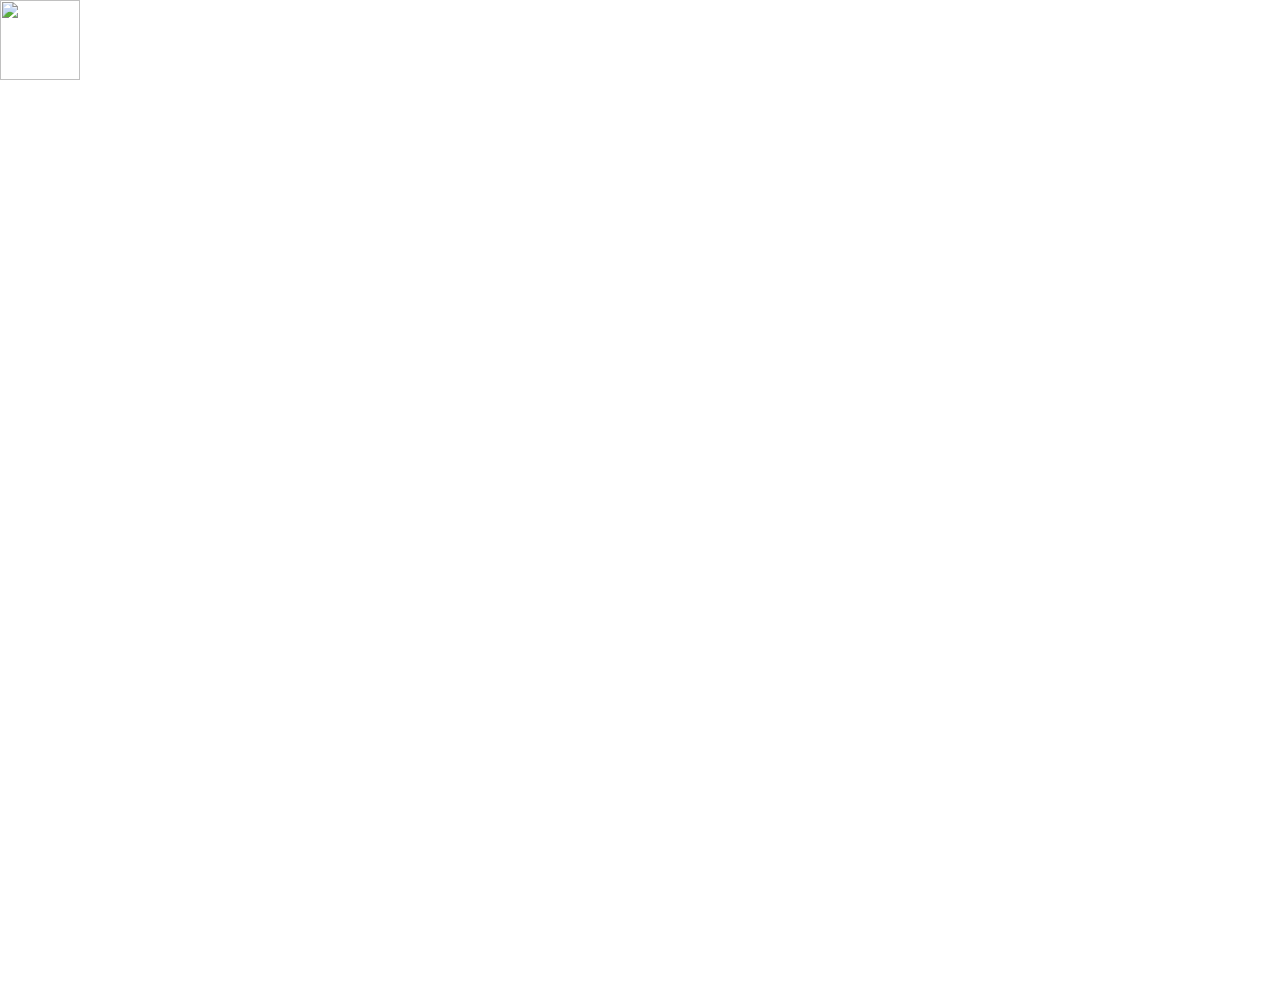
==== home/index.html @ f005f620 "change header" ====
<!DOCTYPE html>
<html lang="en">
  <head>
    <meta charset="UTF-8" />
    <meta name="viewport" content="width=device-width, initial-scale=1.0" />
    <link rel="stylesheet" href="./styles.css" />
    <link
      rel="stylesheet"
      href="https://cdnjs.cloudflare.com/ajax/libs/font-awesome/6.4.0/css/all.min.css"
      integrity="sha512-iecdLmaskl7CVkqkXNQ/ZH/XLlvWZOJyj7Yy7tcenmpD1ypASozpmT/E0iPtmFIB46ZmdtAc9eNBvH0H/ZpiBw=="
      crossorigin="anonymous"
      referrerpolicy="no-referrer"
    />
    <title>Japan Travel</title>
  </head>
  <body>
    <img
      id="first-look-image"
      src="https://toigingiuvedep.vn/wp-content/uploads/2021/07/hinh-nen-nhat-ban-full-hd-mua-hoa-anh-dao.jpg"
      alt=""
    />
    <div id="header">
      <div class="brand-travel">
        <img
          class="logo-travel"
          src="https://o.remove.bg/downloads/37cbc173-7b29-48ec-b851-9be50ce7f048/image-removebg-preview.png"
          alt=""
        />
        <h2 class="logo-name">Japan Travel</h2>
      </div>
      <div class="nav-bars">
        <ul id="nav-header">
          <li><a href="">Home</a></li>
          <li><a href="">Tour</a></li>
          <li><a href="">Destination</a></li>
          <li><a href="">Blog</a></li>
          <li><a href="">Page</a></li>
          <li><a href="">Contact</a></li>
        </ul>
      </div>
    </div>
  </body>
</html>
---- home/styles.css ----
* {
  padding: 0;
  margin: 0;
  box-sizing: border-box;
}

body {
  font-family: Arial, Helvetica, sans-serif;
  min-height: 1000px;
}

#first-look-image {
  position: relative;
  width: 100%;
}

#header {
  height: 80px;
  position: absolute;
  top: 0;
  left: 0;
}

#header .brand-travel {
  line-height: 60px;
  display: flex;
}

#header .brand-travel .logo-travel {
  width: 80px;
  height: 80px;
}

.brand-travel h2 {
  color: #fff;
  line-height: 80px;
  font-size: 30px;
  align-items: center;
  font-weight: bold;
  display: inline;
}

#nav-header ul {
}

#nav-header li {
  display: inline;
}

#nav-header li a {
  color: #fff;
  text-decoration: none;
}
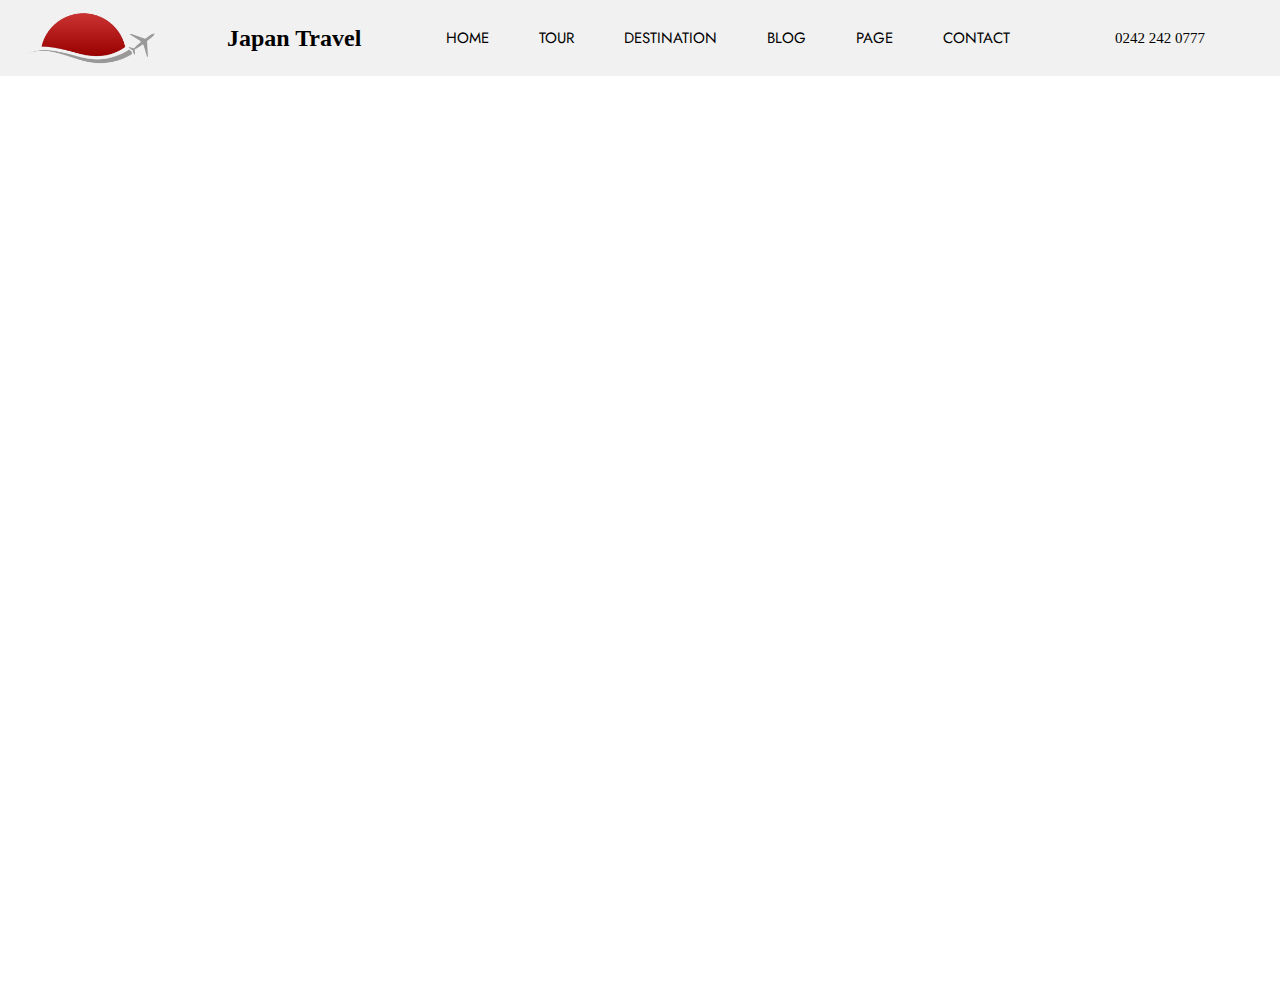
==== commit 750076ee: "resolve conflict" ====
--- a/home/index.html
+++ b/home/index.html
@@ -3,7 +3,14 @@
   <head>
     <meta charset="UTF-8" />
     <meta name="viewport" content="width=device-width, initial-scale=1.0" />
+    <title>Document</title>
     <link rel="stylesheet" href="./styles.css" />
+    <link rel="preconnect" href="https://fonts.googleapis.com" />
+    <link rel="preconnect" href="https://fonts.gstatic.com" crossorigin />
+    <link
+      href="https://fonts.googleapis.com/css2?family=Jost:wght@300;400&display=swap"
+      rel="stylesheet"
+    />
     <link
       rel="stylesheet"
       href="https://cdnjs.cloudflare.com/ajax/libs/font-awesome/6.4.0/css/all.min.css"
@@ -11,33 +18,61 @@
       crossorigin="anonymous"
       referrerpolicy="no-referrer"
     />
-    <title>Japan Travel</title>
   </head>
   <body>
+    <!-- banner -->
     <img
-      id="first-look-image"
+      class="banner-bg"
       src="https://toigingiuvedep.vn/wp-content/uploads/2021/07/hinh-nen-nhat-ban-full-hd-mua-hoa-anh-dao.jpg"
       alt=""
     />
+    <!-- header -->
     <div id="header">
-      <div class="brand-travel">
-        <img
-          class="logo-travel"
-          src="https://o.remove.bg/downloads/37cbc173-7b29-48ec-b851-9be50ce7f048/image-removebg-preview.png"
-          alt=""
-        />
-        <h2 class="logo-name">Japan Travel</h2>
-      </div>
-      <div class="nav-bars">
-        <ul id="nav-header">
-          <li><a href="">Home</a></li>
-          <li><a href="">Tour</a></li>
-          <li><a href="">Destination</a></li>
-          <li><a href="">Blog</a></li>
-          <li><a href="">Page</a></li>
-          <li><a href="">Contact</a></li>
-        </ul>
+      <img class="logo-brand" src="./img/image-removebg-preview.png" alt="" />
+      <h2 class="name-brand">Japan Travel</h2>
+      <!-- button on header -->
+      <ul id="nav-bar-header">
+        <li><a class="btn-nav">Home</a></li>
+        <li><a class="btn-nav" href="">Tour</a></li>
+
+        <!-- hover on Destination -->
+        <li>
+          <a class="destination-btn" class="btn-nav" href="">Destination</a>
+          <div class="sub-menu-destination">
+            <div class="sub-menu">
+              <span>All Destination</span>
+              <i class="fa-solid fa-arrow-right" style="color: #ff780a"></i>
+            </div>
+            <div class="sub-menu">The Golden Route Japan Tour</div>
+            <div class="sub-menu">The Golden Triangle of Japan</div>
+            <div class="sub-menu">Best of Japan Tour</div>
+            <div class="sub-menu">Signature: Essence of Japan</div>
+            <div class="sub-menu">Luxury Japan Tour</div>
+          </div>
+        </li>
+        <!-- end of Destination -->
+
+        <li><a class="btn-nav" href="">Blog</a></li>
+        <li>
+          <a class="page-btn btn-nav" href="">Page</a>
+          <div class="sub-menu sub-menu-page">
+            <div>About us</div>
+          </div>
+        </li>
+        <li><a class="btn-nav" href="">Contact</a></li>
+
+        <!-- phone,search,user -->
+      </ul>
+      <div id="header-populated">
+        <span><i class="fa-solid fa-phone"></i></span>
+        <span><p class="phone-number">0242 242 0777</p></span>
+        <div id="search-user">
+          <span><i class="fa-solid fa-magnifying-glass"></i></span>
+          <span><i class="fa-regular fa-user"></i></span>
+        </div>
       </div>
     </div>
+
+    <script src="./main.js"></script>
   </body>
 </html>
--- a/home/styles.css
+++ b/home/styles.css
@@ -5,49 +5,134 @@
 }
 
 body {
-  font-family: Arial, Helvetica, sans-serif;
   min-height: 1000px;
 }
 
-#first-look-image {
+body .banner-bg {
+  width: 100%;
   position: relative;
-  width: 100%;
 }
 
 #header {
-  height: 80px;
+  width: 100%;
+  height: 76px;
+  padding: 0 15px;
   position: absolute;
   top: 0;
   left: 0;
+  display: flex;
+  cursor: pointer;
+  box-shadow: 0 0.3px #fff;
+  justify-content: space-between;
 }
 
-#header .brand-travel {
-  line-height: 60px;
+#header .logo-brand {
+  padding: 10px;
+  height: 76px;
+}
+
+#header .name-brand {
+  color: #fff;
+  line-height: 76px;
+}
+
+#nav-bar-header {
+  display: flex;
+  font-family: Arial, Helvetica, sans-serif;
+}
+
+#nav-bar-header li {
+  list-style-type: none;
+  font-family: "Jost", sans-serif;
+}
+
+#nav-bar-header li a {
+  color: #fff;
+  text-decoration: none;
+  line-height: 76px;
+  padding: 0 25px;
+  font-size: 15px;
+}
+
+#nav-bar-header li a {
+  text-transform: uppercase;
+}
+
+#nav-bar-header .destination-btn {
+  position: relative;
   display: flex;
 }
 
-#header .brand-travel .logo-travel {
-  width: 80px;
-  height: 80px;
+#nav-bar-header li .sub-menu-destination {
+  position: absolute;
+  background-color: #fff;
+  padding: 16px 30px;
+  box-shadow: 0 0 5px rgba(0, 0, 0, 0.3);
+  display: none;
 }
 
-.brand-travel h2 {
-  color: #fff;
-  line-height: 80px;
-  font-size: 30px;
-  align-items: center;
-  font-weight: bold;
-  display: inline;
+/* hover color:orange */
+#nav-bar-header li:hover a,
+#search-user span:hover i,
+.sub-menu-destination div:hover,
+.sub-menu-page div:hover {
+  color: #e46d30;
 }
 
-#nav-header ul {
+/* hover hien sub-menu-destination */
+#nav-bar-header li:hover .sub-menu-destination {
+  display: block;
 }
 
-#nav-header li {
-  display: inline;
+li .sub-menu-destination .sub-menu,
+#nav-bar-header li .sub-menu {
+  padding: 18px;
 }
 
-#nav-header li a {
+/* page-btn */
+#nav-bar-header .page-btn {
+  position: relative;
+}
+
+#nav-bar-header li .sub-menu-page {
+  position: absolute;
+  background-color: #fff;
+  padding: 16px 30px;
+  box-shadow: 0 0 5px rgba(0, 0, 0, 0.3);
+  display: none;
+}
+
+/* hover hien sub-menu-page */
+#nav-bar-header li:hover .sub-menu-page {
+  display: block;
+}
+
+/* phone,search,user */
+#header-populated {
+  font-size: 25px;
+  line-height: 76px;
+  display: flex;
   color: #fff;
-  text-decoration: none;
 }
+#header-populated i {
+  line-height: 76px;
+  padding: 0 10px;
+}
+
+#header-populated .phone-number {
+  font-size: 15px;
+}
+
+#header-populated #search-user {
+  padding: 0 10px;
+}
+
+#header:hover {
+  background-color: #f1f1f1;
+}
+
+#header:hover a,
+#header:hover h2,
+#header:hover span {
+  color: black;
+}
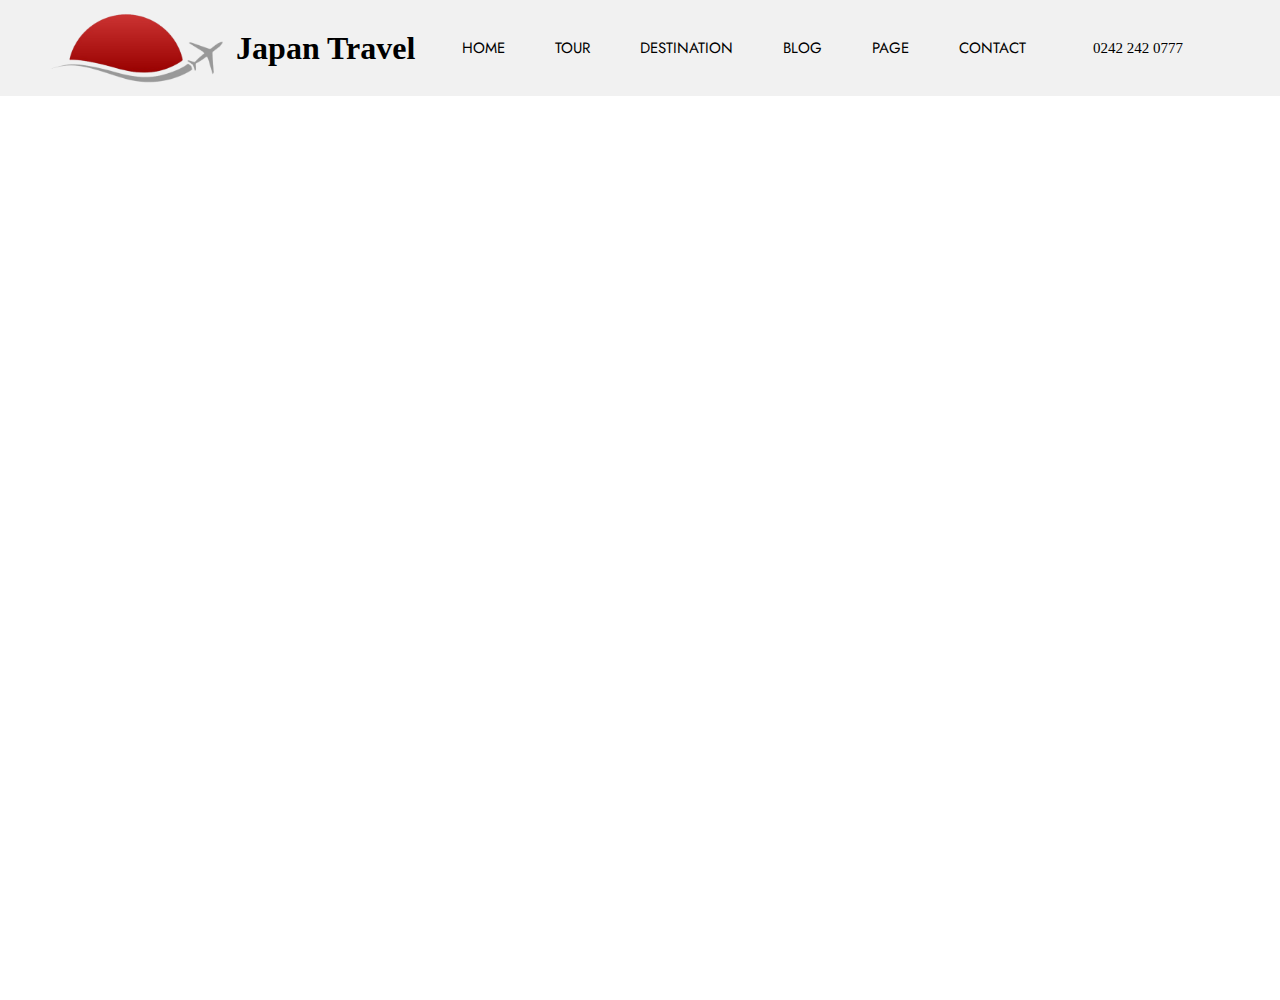
==== commit 1457f84c: "header update" ====
--- a/home/index.html
+++ b/home/index.html
@@ -28,8 +28,10 @@
     />
     <!-- header -->
     <div id="header">
-      <img class="logo-brand" src="./img/image-removebg-preview.png" alt="" />
-      <h2 class="name-brand">Japan Travel</h2>
+      <div class="brand">
+        <img class="logo-brand" src="./img/image-removebg-preview.png" alt="" />
+        <h1 class="name-brand">Japan Travel</h1>
+      </div>
       <!-- button on header -->
       <ul id="nav-bar-header">
         <li><a class="btn-nav">Home</a></li>
--- a/home/styles.css
+++ b/home/styles.css
@@ -6,6 +6,8 @@
 
 body {
   min-height: 1000px;
+  font-size: 16px;
+  font-weight: 400;
 }
 
 body .banner-bg {
@@ -15,7 +17,7 @@
 
 #header {
   width: 100%;
-  height: 76px;
+  height: 96px;
   padding: 0 15px;
   position: absolute;
   top: 0;
@@ -23,17 +25,21 @@
   display: flex;
   cursor: pointer;
   box-shadow: 0 0.3px #fff;
-  justify-content: space-between;
+  justify-content: space-evenly;
+}
+
+#header .brand {
+  display: flex;
 }
 
 #header .logo-brand {
   padding: 10px;
-  height: 76px;
+  height: 96px;
 }
 
 #header .name-brand {
   color: #fff;
-  line-height: 76px;
+  line-height: 96px;
 }
 
 #nav-bar-header {
@@ -49,7 +55,7 @@
 #nav-bar-header li a {
   color: #fff;
   text-decoration: none;
-  line-height: 76px;
+  line-height: 96px;
   padding: 0 25px;
   font-size: 15px;
 }
@@ -110,12 +116,12 @@
 /* phone,search,user */
 #header-populated {
   font-size: 25px;
-  line-height: 76px;
+  line-height: 96px;
   display: flex;
   color: #fff;
 }
 #header-populated i {
-  line-height: 76px;
+  line-height: 96px;
   padding: 0 10px;
 }
 
@@ -132,7 +138,7 @@
 }
 
 #header:hover a,
-#header:hover h2,
+#header:hover h1,
 #header:hover span {
   color: black;
 }
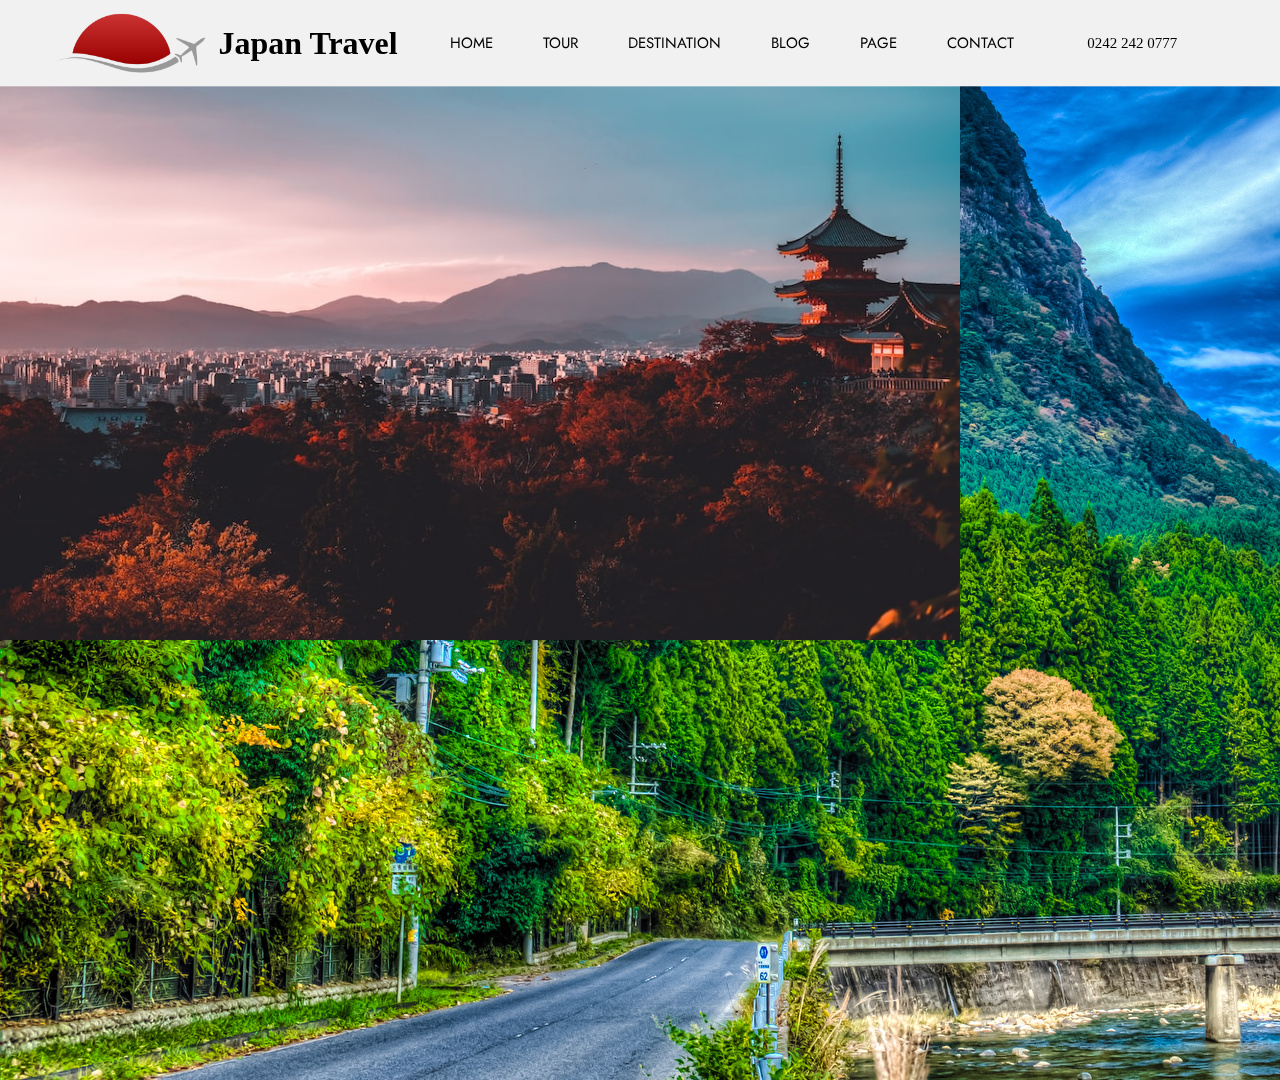
==== commit 72850207: "update slider" ====
--- a/home/index.html
+++ b/home/index.html
@@ -20,16 +20,54 @@
     />
   </head>
   <body>
-    <!-- banner -->
-    <img
-      class="banner-bg"
-      src="https://toigingiuvedep.vn/wp-content/uploads/2021/07/hinh-nen-nhat-ban-full-hd-mua-hoa-anh-dao.jpg"
-      alt=""
-    />
+    <!-- slider -->
+    <div id="slideshow-container">
+      <!-- img and text -->
+      <div class="slide">
+        <img class="slide-img" src="./img/slider/tokyo.jpg" alt="" />
+        <div class="text">
+          <h2>Amazing Tour</h2>
+          <h1>Tokyo</h1>
+        </div>
+      </div>
+
+      <div class="slide">
+        <img class="slide-img" src="./img/slider/osaka.jpg" alt="" />
+        <div class="text">
+          <h2>Amazing Tour</h2>
+          <h1>Osaka</h1>
+        </div>
+      </div>
+
+      <div class="slide">
+        <img class="slide-img" src="./img/slider/nara.jpg" alt="" />
+        <div class="text">
+          <h2>Amazing Tour</h2>
+          <h1>Nara</h1>
+        </div>
+      </div>
+
+      <div class="slide-fade">
+        <img class="slide-img" src="./img/slider/kyoto.jpg" alt="" />
+        <div class="text">
+          <h2>Amazing Tour</h2>
+          <h1>Kyoto</h1>
+        </div>
+      </div>
+
+      <!-- button switch slide -->
+      <button class="w3-button w3-display-left" onclick="plusDivs(-1)">
+        &#10094;
+      </button>
+      <button class="w3-button w3-display-right" onclick="plusDivs(+1)">
+        &#10095;
+      </button>
+    </div>
+
     <!-- header -->
     <div id="header">
       <div class="brand">
-        <img class="logo-brand" src="./img/image-removebg-preview.png" alt="" />
+        <img class="logo-brand" src="./img/logo.png" alt="" />
         <h1 class="name-brand">Japan Travel</h1>
       </div>
       <!-- button on header -->
@@ -62,9 +100,9 @@
           </div>
         </li>
         <li><a class="btn-nav" href="">Contact</a></li>
+      </ul>
+      <!-- phone,search,user -->
 
-        <!-- phone,search,user -->
-      </ul>
       <div id="header-populated">
         <span><i class="fa-solid fa-phone"></i></span>
         <span><p class="phone-number">0242 242 0777</p></span>
--- a/home/styles.css
+++ b/home/styles.css
@@ -5,27 +5,30 @@
 }
 
 body {
-  min-height: 1000px;
+  height: 100vh;
   font-size: 16px;
   font-weight: 400;
 }
 
-body .banner-bg {
+#slideshow-container .slide-fade img {
+  position: relative;
   width: 100%;
-  position: relative;
+  height: 640px;
 }
 
+/* fixed header from img */
 #header {
-  width: 100%;
-  height: 96px;
-  padding: 0 15px;
-  position: absolute;
+  position: fixed;
   top: 0;
   left: 0;
+  width: 100%;
+  height: 86px;
+  padding: 0 15px;
   display: flex;
   cursor: pointer;
   box-shadow: 0 0.3px #fff;
   justify-content: space-evenly;
+  background-color: #f1f1f1;
 }
 
 #header .brand {
@@ -34,12 +37,12 @@
 
 #header .logo-brand {
   padding: 10px;
-  height: 96px;
+  height: 86px;
 }
 
 #header .name-brand {
-  color: #fff;
-  line-height: 96px;
+  color: #000;
+  line-height: 86px;
 }
 
 #nav-bar-header {
@@ -53,9 +56,9 @@
 }
 
 #nav-bar-header li a {
-  color: #fff;
+  color: #000;
   text-decoration: none;
-  line-height: 96px;
+  line-height: 86px;
   padding: 0 25px;
   font-size: 15px;
 }
@@ -116,12 +119,12 @@
 /* phone,search,user */
 #header-populated {
   font-size: 25px;
-  line-height: 96px;
+  line-height: 86px;
   display: flex;
-  color: #fff;
+  color: #000;
 }
 #header-populated i {
-  line-height: 96px;
+  line-height: 86px;
   padding: 0 10px;
 }
 
@@ -133,12 +136,21 @@
   padding: 0 10px;
 }
 
-#header:hover {
+/* #header:hover {
   background-color: #f1f1f1;
+} */
+
+/* slider */
+
+#slideshow-container {
+  position: relative;
+  margin: auto;
+  display: flex;
 }
 
-#header:hover a,
-#header:hover h1,
-#header:hover span {
-  color: black;
+#slideshow-container .slide img,
+#slideshow-container .slide .text {
+  position: absolute;
+  text-align: center;
+  align-items: center;
 }
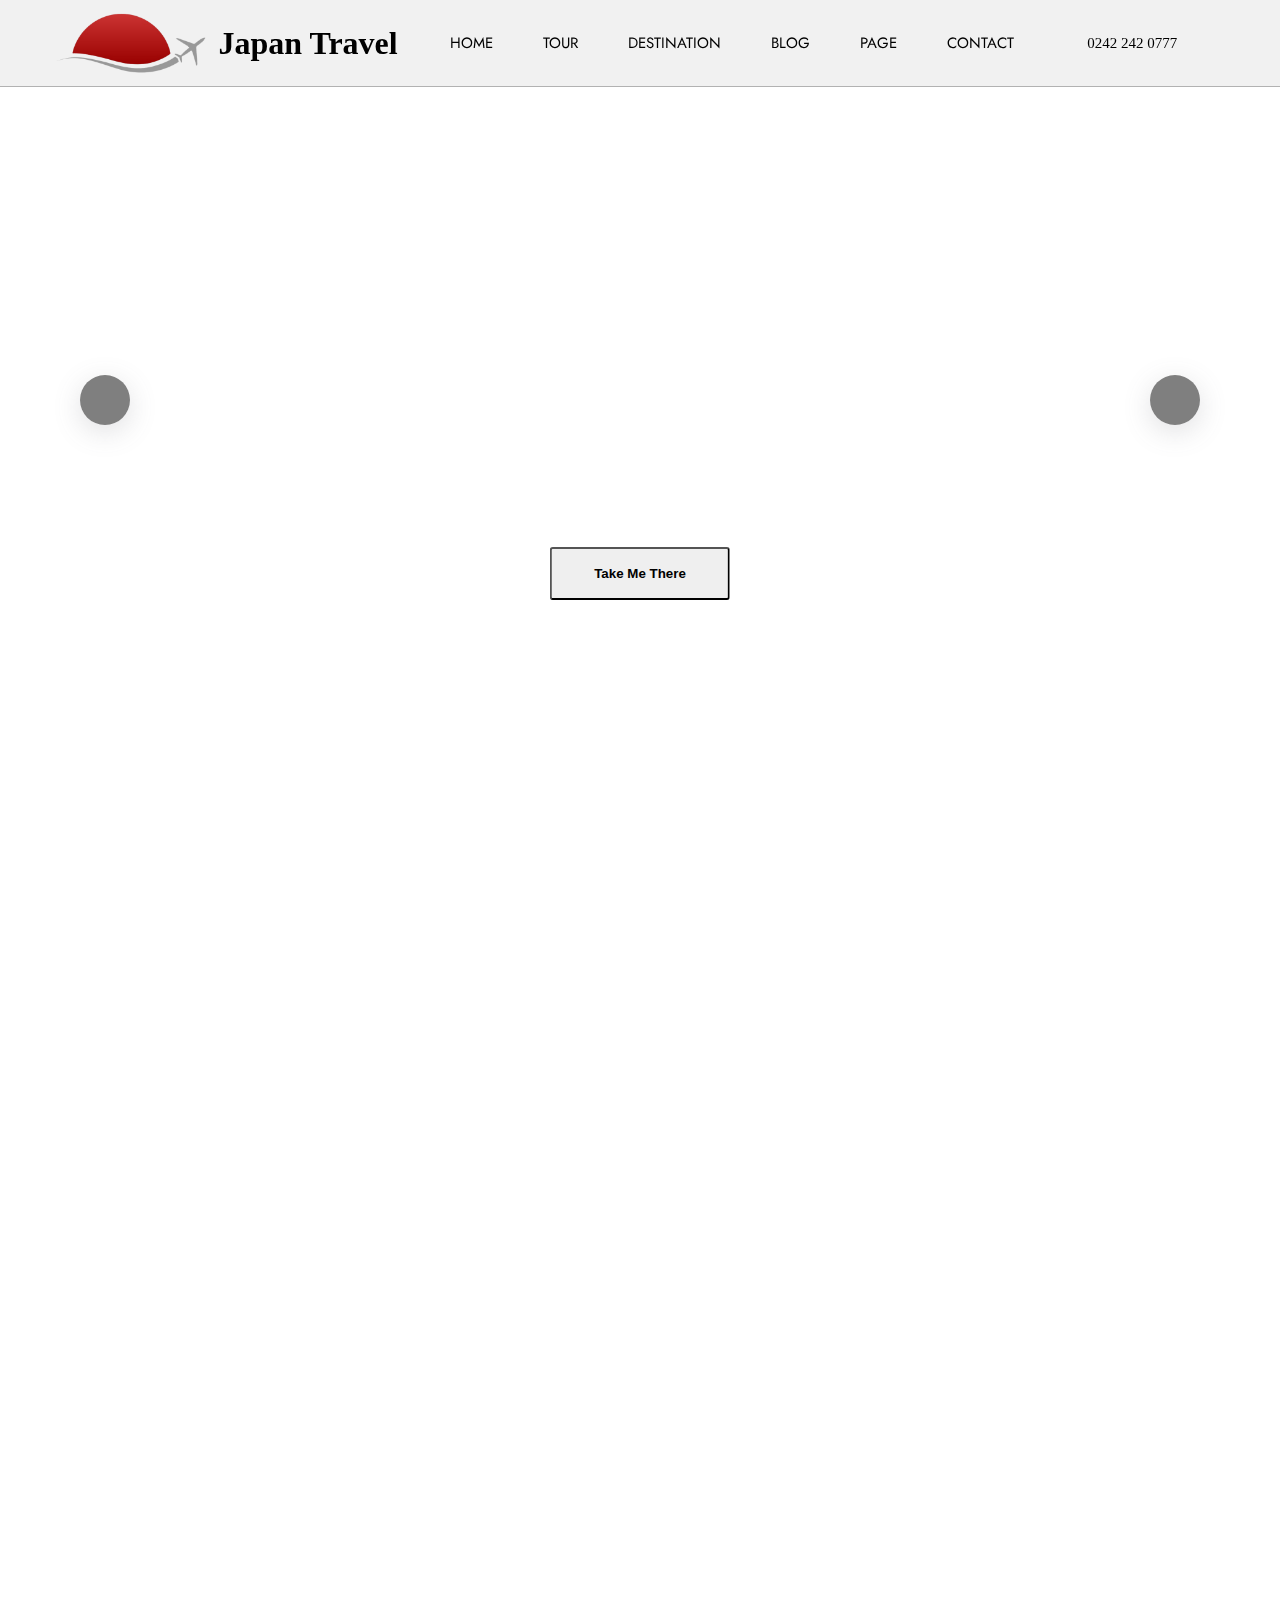
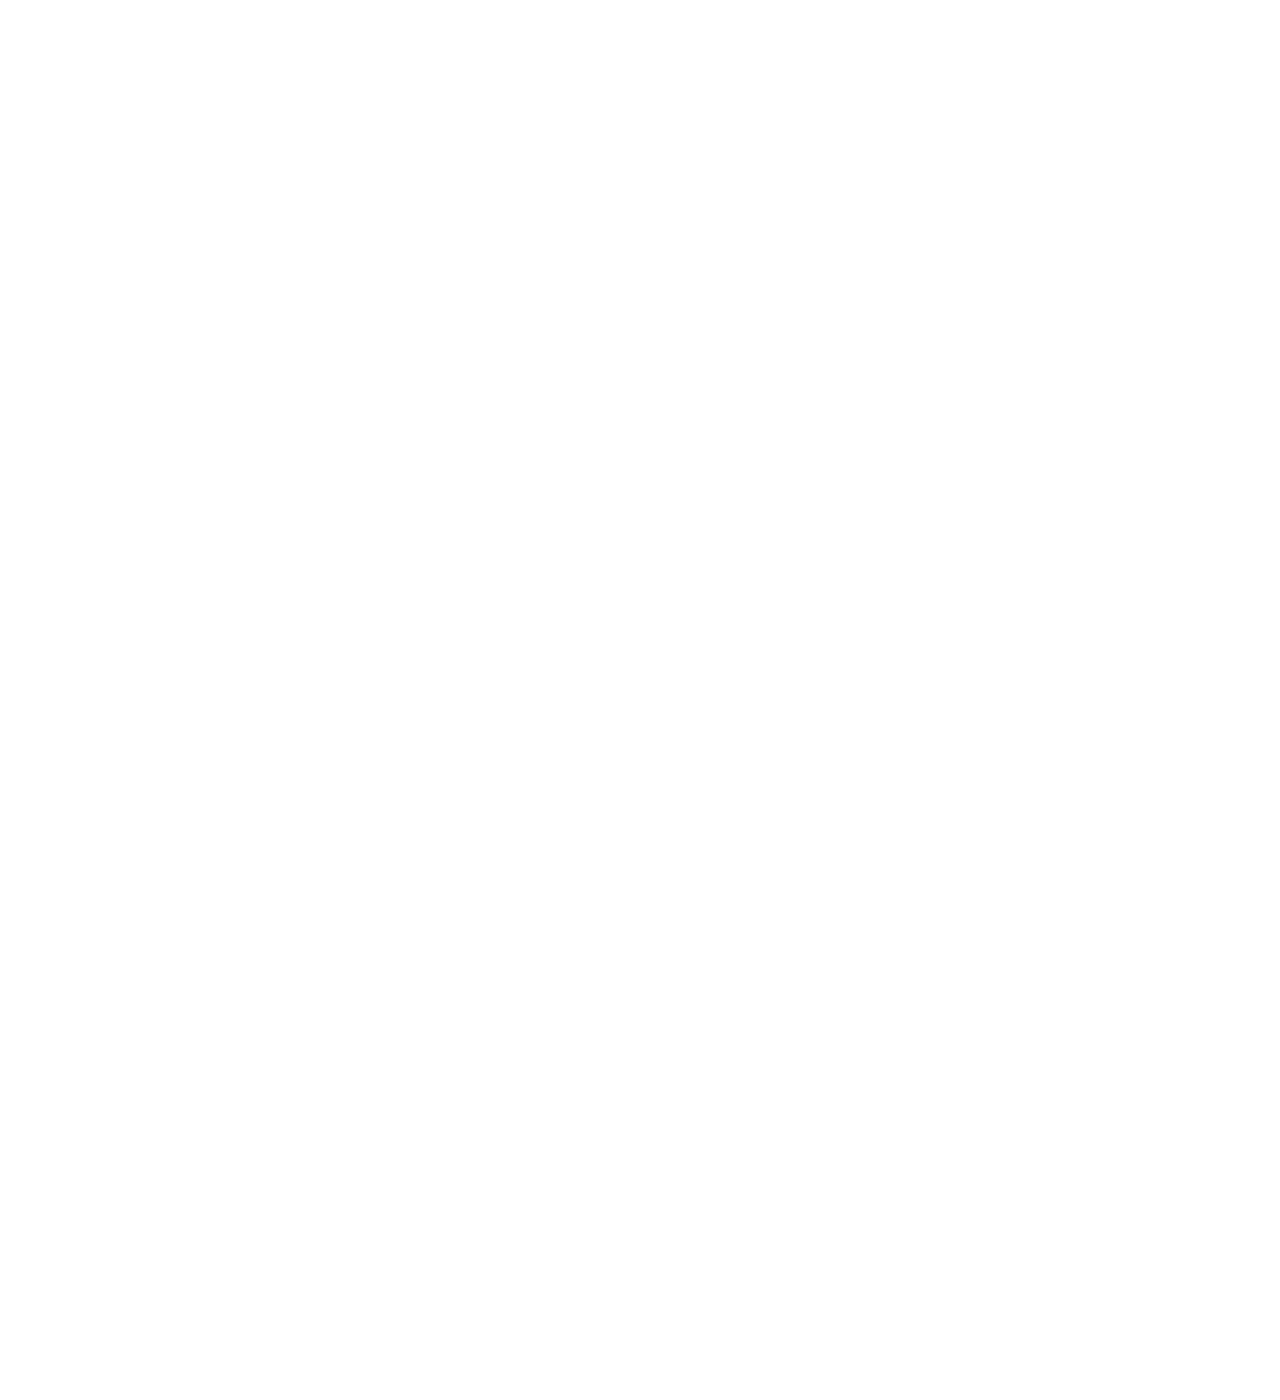
==== commit 68b868cf: "slider and header update" ====
--- a/home/index.html
+++ b/home/index.html
@@ -20,50 +20,6 @@
     />
   </head>
   <body>
-    <!-- slider -->
-    <div id="slideshow-container">
-      <!-- img and text -->
-      <div class="slide">
-        <img class="slide-img" src="./img/slider/tokyo.jpg" alt="" />
-        <div class="text">
-          <h2>Amazing Tour</h2>
-          <h1>Tokyo</h1>
-        </div>
-      </div>
-
-      <div class="slide">
-        <img class="slide-img" src="./img/slider/osaka.jpg" alt="" />
-        <div class="text">
-          <h2>Amazing Tour</h2>
-          <h1>Osaka</h1>
-        </div>
-      </div>
-
-      <div class="slide">
-        <img class="slide-img" src="./img/slider/nara.jpg" alt="" />
-        <div class="text">
-          <h2>Amazing Tour</h2>
-          <h1>Nara</h1>
-        </div>
-      </div>
-
-      <div class="slide-fade">
-        <img class="slide-img" src="./img/slider/kyoto.jpg" alt="" />
-        <div class="text">
-          <h2>Amazing Tour</h2>
-          <h1>Kyoto</h1>
-        </div>
-      </div>
-
-      <!-- button switch slide -->
-      <button class="w3-button w3-display-left" onclick="plusDivs(-1)">
-        &#10094;
-      </button>
-      <button class="w3-button w3-display-right" onclick="plusDivs(+1)">
-        &#10095;
-      </button>
-    </div>
-
     <!-- header -->
     <div id="header">
       <div class="brand">
@@ -113,6 +69,108 @@
       </div>
     </div>
 
+    <!-- slider -->
+    <div id="slider">
+      <!-- button next and prev -->
+        <i class="slider-prev fa-solid fa-circle-arrow-left"></i>
+      <!-- img and text -->
+      <div class="slider-wrapper">
+        <div class="slider-main">
+          <div class="slider-item">
+            <div class="text">
+              <h2>Amazing Tour</h2>
+              <h1>Tokyo</h1>
+              <div class="review">
+                <span>1244 reviews |
+                  <i class="fa-regular fa-star"></i>
+                  <i class="fa-regular fa-star"></i>
+                  <i class="fa-regular fa-star"></i>
+                  <i class="fa-regular fa-star"></i>
+                  <i class="fa-regular fa-star"></i>
+                  4,5/5
+                </span>
+                <br>
+                <button class="movepage">Take Me There 
+                  <i class="fa-solid fa-arrow-right" style="color: #000"></i>
+                </button>
+              </div>
+            </div>
+          <img class="slide-img" src="./img/slider/tokyo.png" alt="" />
+        </div>
+
+        <div class="slider-item">
+          <img class="slide-img" src="./img/slider/osaka.png" alt="" />
+          <div class="text">
+            <h2>Amazing Tour</h2>
+            <h1>Osaka</h1>
+            <div class="review">
+              <span>1023 reviews |
+                  <i class="fa-regular fa-star"></i>
+                  <i class="fa-regular fa-star"></i>
+                  <i class="fa-regular fa-star"></i>
+                  <i class="fa-regular fa-star"></i>
+                  <i class="fa-regular fa-star"></i>
+                  4,5/5
+              </span>
+              <br>
+                <button class="movepage">Take Me There 
+                  <i class="fa-solid fa-arrow-right" style="color: #000"></i>
+                </button>
+            </div>
+          </div>
+        </div>
+
+        <div class="slider-item">
+          <img class="slide-img" src="./img/slider/nara.png" alt="" />
+          <div class="text">
+            <h2>Amazing Tour</h2>
+            <h1>Nara</h1>
+            <div class="review">
+              <span>1496 reviews |
+                  <i class="fa-regular fa-star"></i>
+                  <i class="fa-regular fa-star"></i>
+                  <i class="fa-regular fa-star"></i>
+                  <i class="fa-regular fa-star"></i>
+                  <i class="fa-regular fa-star"></i>
+                  4,5/5
+              </span>
+              <br>
+                <button class="movepage">Take Me There 
+                  <i class="fa-solid fa-arrow-right" style="color: #000"></i>
+                </button>
+            </div>
+          </div>
+          
+        </div>
+        <div class="slider-item">
+          <img class="slide-img" src="./img/slider/kyoto.png" alt="" />
+          <div class="text">
+            <h2>Amazing Tour</h2>
+            <h1>Kyoto</h1>
+            <div class="review">
+              <span>1742 reviews |
+                  <i class="fa-regular fa-star"></i>
+                  <i class="fa-regular fa-star"></i>
+                  <i class="fa-regular fa-star"></i>
+                  <i class="fa-regular fa-star"></i>
+                  <i class="fa-regular fa-star"></i>
+                  4,5/5
+              </span>
+              <br>
+                <button class="movepage">Take Me There 
+                  <i class="fa-solid fa-arrow-right" style="color: #000"></i>
+                </button>
+            </div>
+          </div>
+          
+        </div>
+        </div>
+      </div>
+        <i class="slider-next fa-solid fa-circle-arrow-right"></i>
+    </div>
+<!-- end of slider -->
+    
+
     <script src="./main.js"></script>
   </body>
 </html>
--- a/home/styles.css
+++ b/home/styles.css
@@ -5,15 +5,10 @@
 }
 
 body {
-  height: 100vh;
+  /* height: 100vh; */
+  min-height: 3000px;
   font-size: 16px;
   font-weight: 400;
-}
-
-#slideshow-container .slide-fade img {
-  position: relative;
-  width: 100%;
-  height: 640px;
 }
 
 /* fixed header from img */
@@ -26,9 +21,10 @@
   padding: 0 15px;
   display: flex;
   cursor: pointer;
-  box-shadow: 0 0.3px #fff;
+  box-shadow: 0 0.3px #000;
   justify-content: space-evenly;
   background-color: #f1f1f1;
+  z-index: 2;
 }
 
 #header .brand {
@@ -88,6 +84,11 @@
   color: #e46d30;
 }
 
+#nav-bar-header li:hover a {
+  background-color: #ccc;
+  display: block;
+}
+
 /* hover hien sub-menu-destination */
 #nav-bar-header li:hover .sub-menu-destination {
   display: block;
@@ -141,16 +142,109 @@
 } */
 
 /* slider */
-
-#slideshow-container {
-  position: relative;
-  margin: auto;
-  display: flex;
-}
-
-#slideshow-container .slide img,
-#slideshow-container .slide .text {
-  position: absolute;
+/* slider */
+#slider {
+  position: relative;
+  top: 0;
+  left: 0;
+  width: 100%;
+  margin: 0px auto;
+}
+
+.slider-prev {
+  left: 80px;
+}
+
+.slider-next {
+  right : 80px;
+}
+
+#slider .slider-next,
+#slider .slider-prev {
+  position: absolute;
+    top: 50%;
+    transform: translateY(-50%);
+    width: 50px;
+    height: 50px;
+    border-radius: 100rem;
+    display: flex;
+    justify-content: center;
+    align-items: center;
+    color: #fff;
+    background: rgba(0,0,0,0.5);
+    box-shadow: rgba(100, 100, 111, 0.2) 0px 7px 29px 0px;
+    cursor: pointer;
+    font-size: 30px;
+    z-index: 1;
+}
+
+#slider > i:hover {
+  color: #e46d30;
+  background-color: white;
+}
+
+#slider .slider-wrapper {
+  width: 100%;
+  height: 100%;
+  overflow: hidden;
+}
+
+#slider .slider-main {
+  position: relative;
+  display: flex;
+  transition: transform 0.5s linear;
+}
+
+.slider-main .slider-item {
+  position: relative;
+  width: 100%;
+  height: 800px;
+  flex: 1 0 100%;
+}
+
+.slider-main .slider-item .slide-img {
+  width: 100%;
+  
+}
+
+.slider-item .text {
+  position: absolute;
+  color: #fff;
+  font-size: 40px;
   text-align: center;
-  align-items: center;
-}
+  bottom: 200px;
+  left: 50%;
+  transform: translateX(-50%);
+}
+
+.slider-item .text h1 {
+  margin-bottom: 10px;
+}
+
+.text .review {
+  font-size: 20px;
+  font-weight: 700;
+}
+
+.review .movepage {
+  display: inline-block;
+  padding: 17px 42px;
+  margin-top: 30px;
+  border-radius: 3px;
+  text-transform: capitalize;
+  font-weight: 600;
+  transition: all 0.3s ease
+}
+
+.review button:hover {
+  background-color: #e46d30;
+  cursor: pointer;
+}
+/* end slider */
+
+/* start form-searching-tour */
+
+
+
+
+
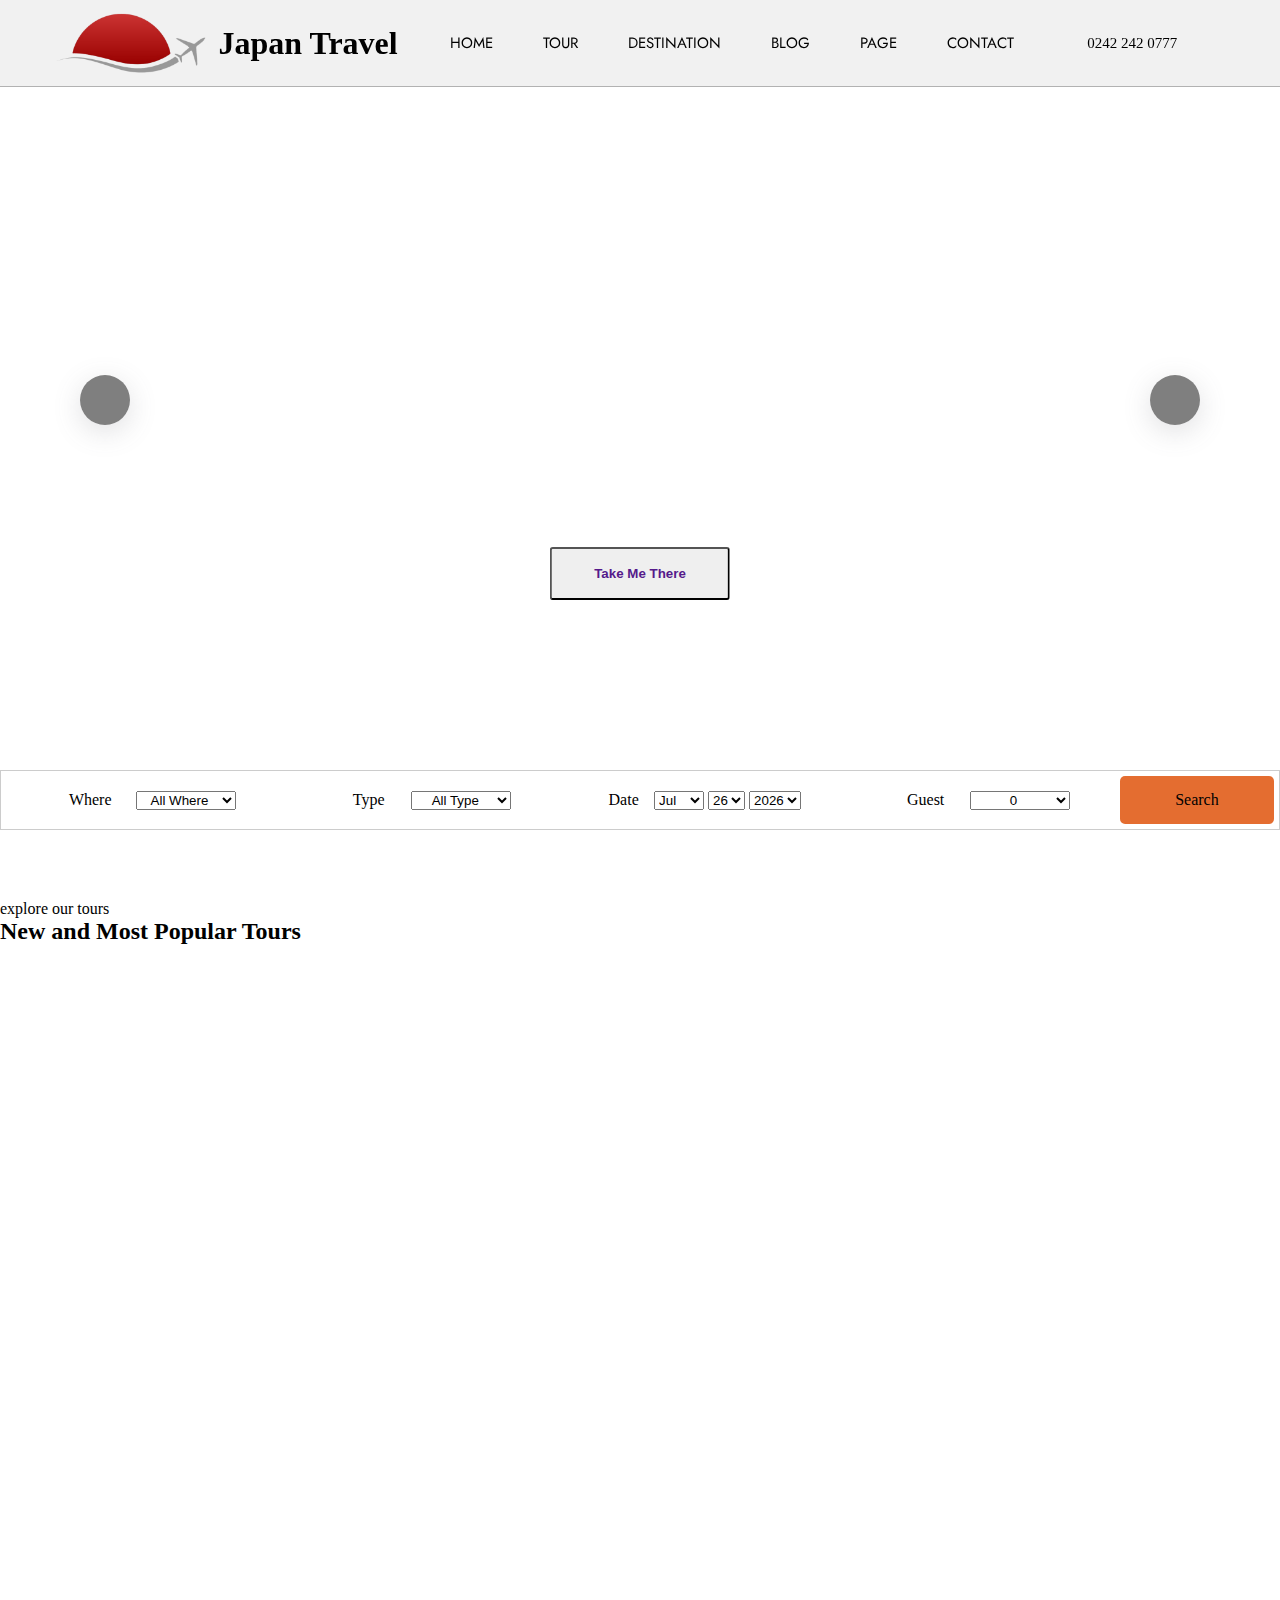
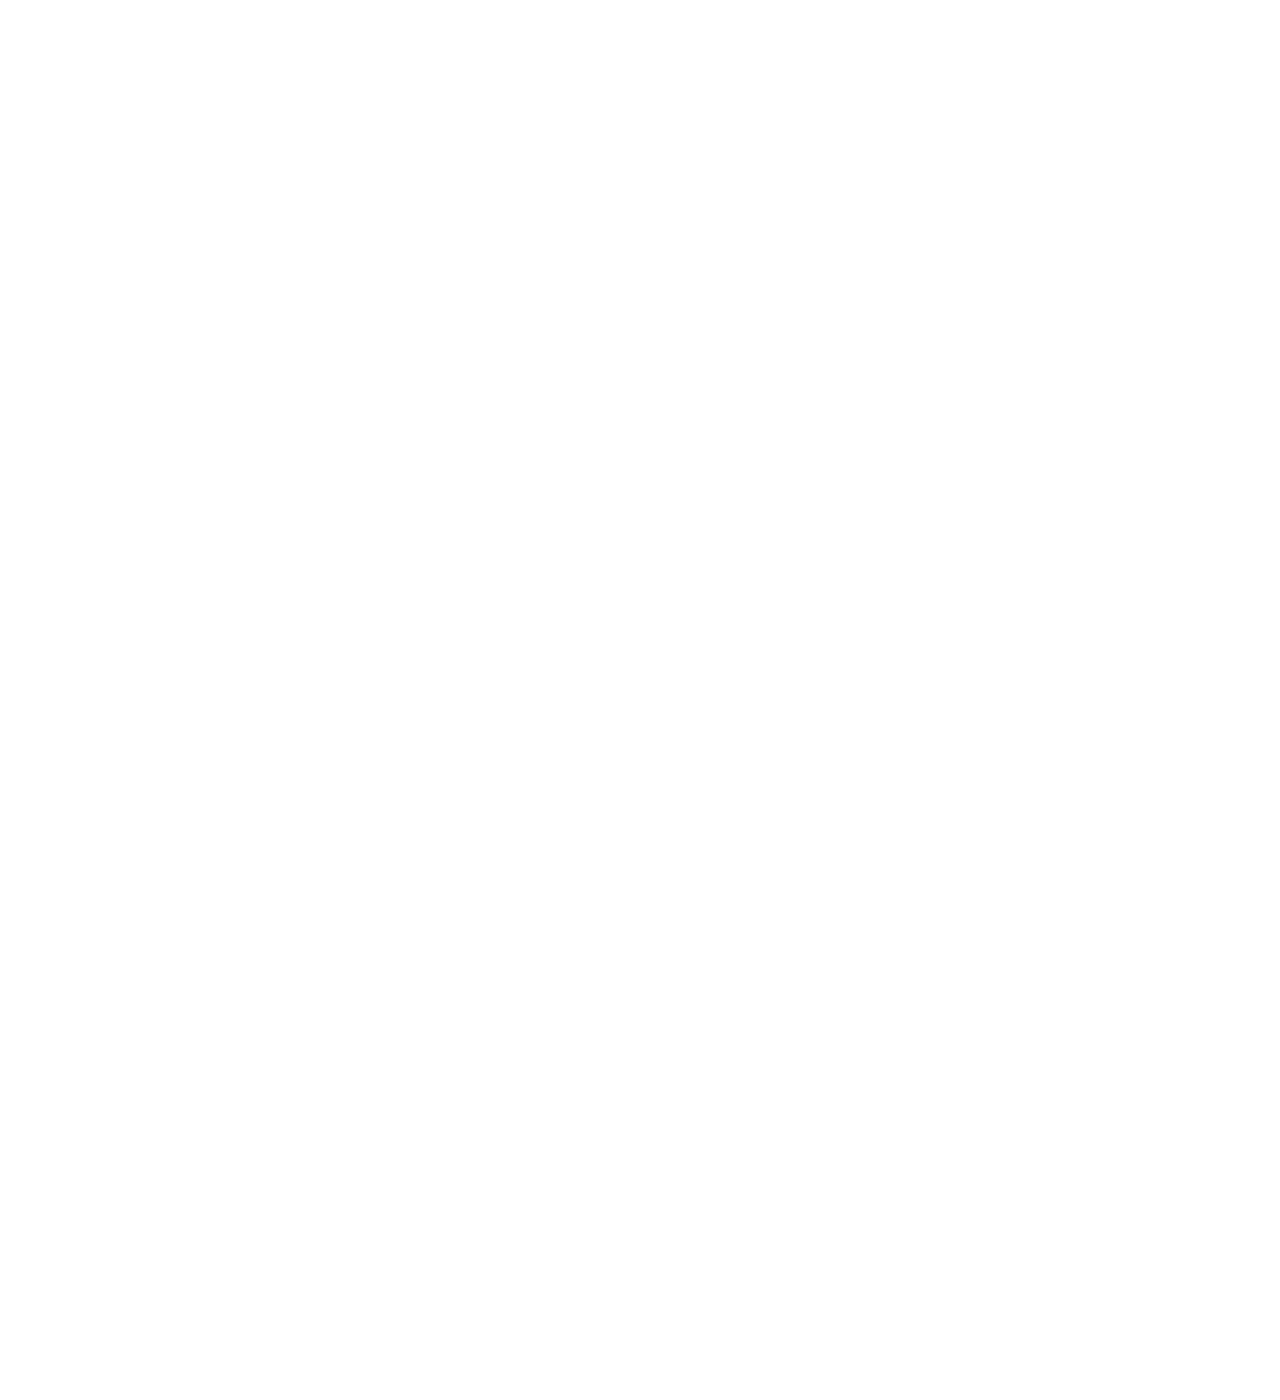
==== commit a44bf139: "finish header and slider" ====
--- a/home/index.html
+++ b/home/index.html
@@ -90,8 +90,10 @@
                   4,5/5
                 </span>
                 <br>
-                <button class="movepage">Take Me There 
+                <button class="movepage">
+                  <a href="">Take Me There 
                   <i class="fa-solid fa-arrow-right" style="color: #000"></i>
+                </a>
                 </button>
               </div>
             </div>
@@ -113,8 +115,10 @@
                   4,5/5
               </span>
               <br>
-                <button class="movepage">Take Me There 
+                <button class="movepage">
+                  <a href="">Take Me There 
                   <i class="fa-solid fa-arrow-right" style="color: #000"></i>
+                </a>
                 </button>
             </div>
           </div>
@@ -135,8 +139,10 @@
                   4,5/5
               </span>
               <br>
-                <button class="movepage">Take Me There 
-                  <i class="fa-solid fa-arrow-right" style="color: #000"></i>
+                <button class="movepage">
+                  <a href="">Take Me There 
+                    <i class="fa-solid fa-arrow-right" style="color: #000"></i>
+                  </a>
                 </button>
             </div>
           </div>
@@ -157,8 +163,10 @@
                   4,5/5
               </span>
               <br>
-                <button class="movepage">Take Me There 
-                  <i class="fa-solid fa-arrow-right" style="color: #000"></i>
+                <button class="movepage">
+                  <a href="">Take Me There 
+                    <i class="fa-solid fa-arrow-right" style="color: #000"></i>
+                  </a>
                 </button>
             </div>
           </div>
@@ -170,6 +178,77 @@
     </div>
 <!-- end of slider -->
     
+<!-- form select -->
+<div id="form-selection">
+  <div class="container">
+    <div class="form-item">
+      <i class="fa-solid fa-plane"></i>
+      <div class="field-title">Where</div>
+      <select class="select-position" name="position" id="">
+        <option value="">All Where</option>
+        <option value="">Tokyo</option>
+        <option value="">Osaka</option>
+        <option value="">Nara</option>
+        <option value="">Kyoto</option>
+      </select>
+    </div>
+
+    <div class="form-item">
+      <i class="fa-regular fa-flag"></i>
+      <div class="field-title">Type</div>
+      <select class="select-position" name="position" id="">
+        <option value="">All Type</option>
+        <option value="">Adventure</option>
+        <option value="">Hiking</option>
+        <option value="">City Tours</option>
+        <option value="">Honeymoon</option>
+      </select>
+    </div>
+    
+    <div class="form-item">
+      <i class="fa-regular fa-calendar"></i>
+      <div class="field-title">Date</div>
+      <form name="date-form">
+        <select id="monthdropdown">
+    </select>
+      <select id="daydropdown">
+    </select>
+      <select id="yeardropdown">
+    </select>
+    </form>
+    </div>
+
+    <div class="form-item">
+      <i class="fa-solid fa-people-group"></i>
+      <div class="field-title">Guest</div>
+      <select class="select-position" name="position" id="">
+        <option value="">0</option>
+        <option value="">1-4</option>
+        <option value="">4-6</option>
+        <option value="">6-10</option>
+        <option value="">More</option>
+      </select>
+    </div>
+    <div class="search-btn">
+      <button">Search</button>
+    </div>
+  </div>
+</div>
+
+<!-- end form-select-->
+
+<!-- start section explore destination -->
+<div class="explore">
+  <div class="section-title">
+    <div class="sectitle">
+      explore our tours
+    </div>
+    <h2 class="subtitle">
+      New and Most Popular Tours
+    </h2>
+  </div>
+</div>
+
 
     <script src="./main.js"></script>
   </body>
--- a/home/styles.css
+++ b/home/styles.css
@@ -74,9 +74,11 @@
   padding: 16px 30px;
   box-shadow: 0 0 5px rgba(0, 0, 0, 0.3);
   display: none;
-}
-
-/* hover color:orange */
+  border: 1px solid #ccc;
+  z-index: 12;
+}
+
+/* ///hover color:orange/// */
 #nav-bar-header li:hover a,
 #search-user span:hover i,
 .sub-menu-destination div:hover,
@@ -92,6 +94,7 @@
 /* hover hien sub-menu-destination */
 #nav-bar-header li:hover .sub-menu-destination {
   display: block;
+  border: 0.5px solid #000;
 }
 
 li .sub-menu-destination .sub-menu,
@@ -99,7 +102,7 @@
   padding: 18px;
 }
 
-/* page-btn */
+/* ///page-btn/// */
 #nav-bar-header .page-btn {
   position: relative;
 }
@@ -112,12 +115,12 @@
   display: none;
 }
 
-/* hover hien sub-menu-page */
+/* ////hover hien sub-menu-page/// */
 #nav-bar-header li:hover .sub-menu-page {
   display: block;
 }
 
-/* phone,search,user */
+/* ////phone,search,user// */
 #header-populated {
   font-size: 25px;
   line-height: 86px;
@@ -137,12 +140,8 @@
   padding: 0 10px;
 }
 
-/* #header:hover {
-  background-color: #f1f1f1;
-} */
-
-/* slider */
-/* slider */
+
+/* //////slider///////////// */
 #slider {
   position: relative;
   top: 0;
@@ -236,15 +235,82 @@
   transition: all 0.3s ease
 }
 
+.review .movepage a {
+  text-decoration: none;
+}
+
+
 .review button:hover {
   background-color: #e46d30;
   cursor: pointer;
 }
-/* end slider */
-
-/* start form-searching-tour */
-
-
-
-
-
+/* ////end slider//// */
+
+/* ////start form-searching-tour /////*/
+#form-selection {
+  position: relative;
+  max-width: 1300px;
+  margin: 0 auto;
+  z-index: 1;
+}
+
+#form-selection .container  {
+  position: absolute;
+  top: -30px;
+  width: 100%;
+  display: flex;
+  justify-content: space-evenly;
+  background-color: #fff;
+  border: 0.5px solid #ccc;
+  margin-bottom: 90px;
+}
+
+.container .form-item {
+  width: 100%;
+  padding: 0 20px;
+  display: flex;
+  justify-content: space-evenly;
+  height: 58px;
+  font-size: ;
+  color: #000;
+  align-items: center;
+}
+
+.container .form-item i {
+  font-size: 20px;
+  cursor: pointer;
+}
+
+.form-item .select-position {
+  color: #000;
+  width: 100px;
+    text-align: center;
+}
+
+.container .search-btn {
+  width: 800px;
+  display: flex;
+  align-items: center;
+  justify-content: center;
+  margin: 5px;
+  background-color: #e46d30;
+  border-radius: 5px;
+  cursor: pointer;
+}
+
+.search-btn button {
+  width: 100%;
+}
+/*///// end form select ///////*/
+
+/* start section explore destination */
+/* absolute with body, slider width 800px  */
+.explore {
+  position: relative;
+  top: 100px;
+  left: 0;
+}
+
+
+
+
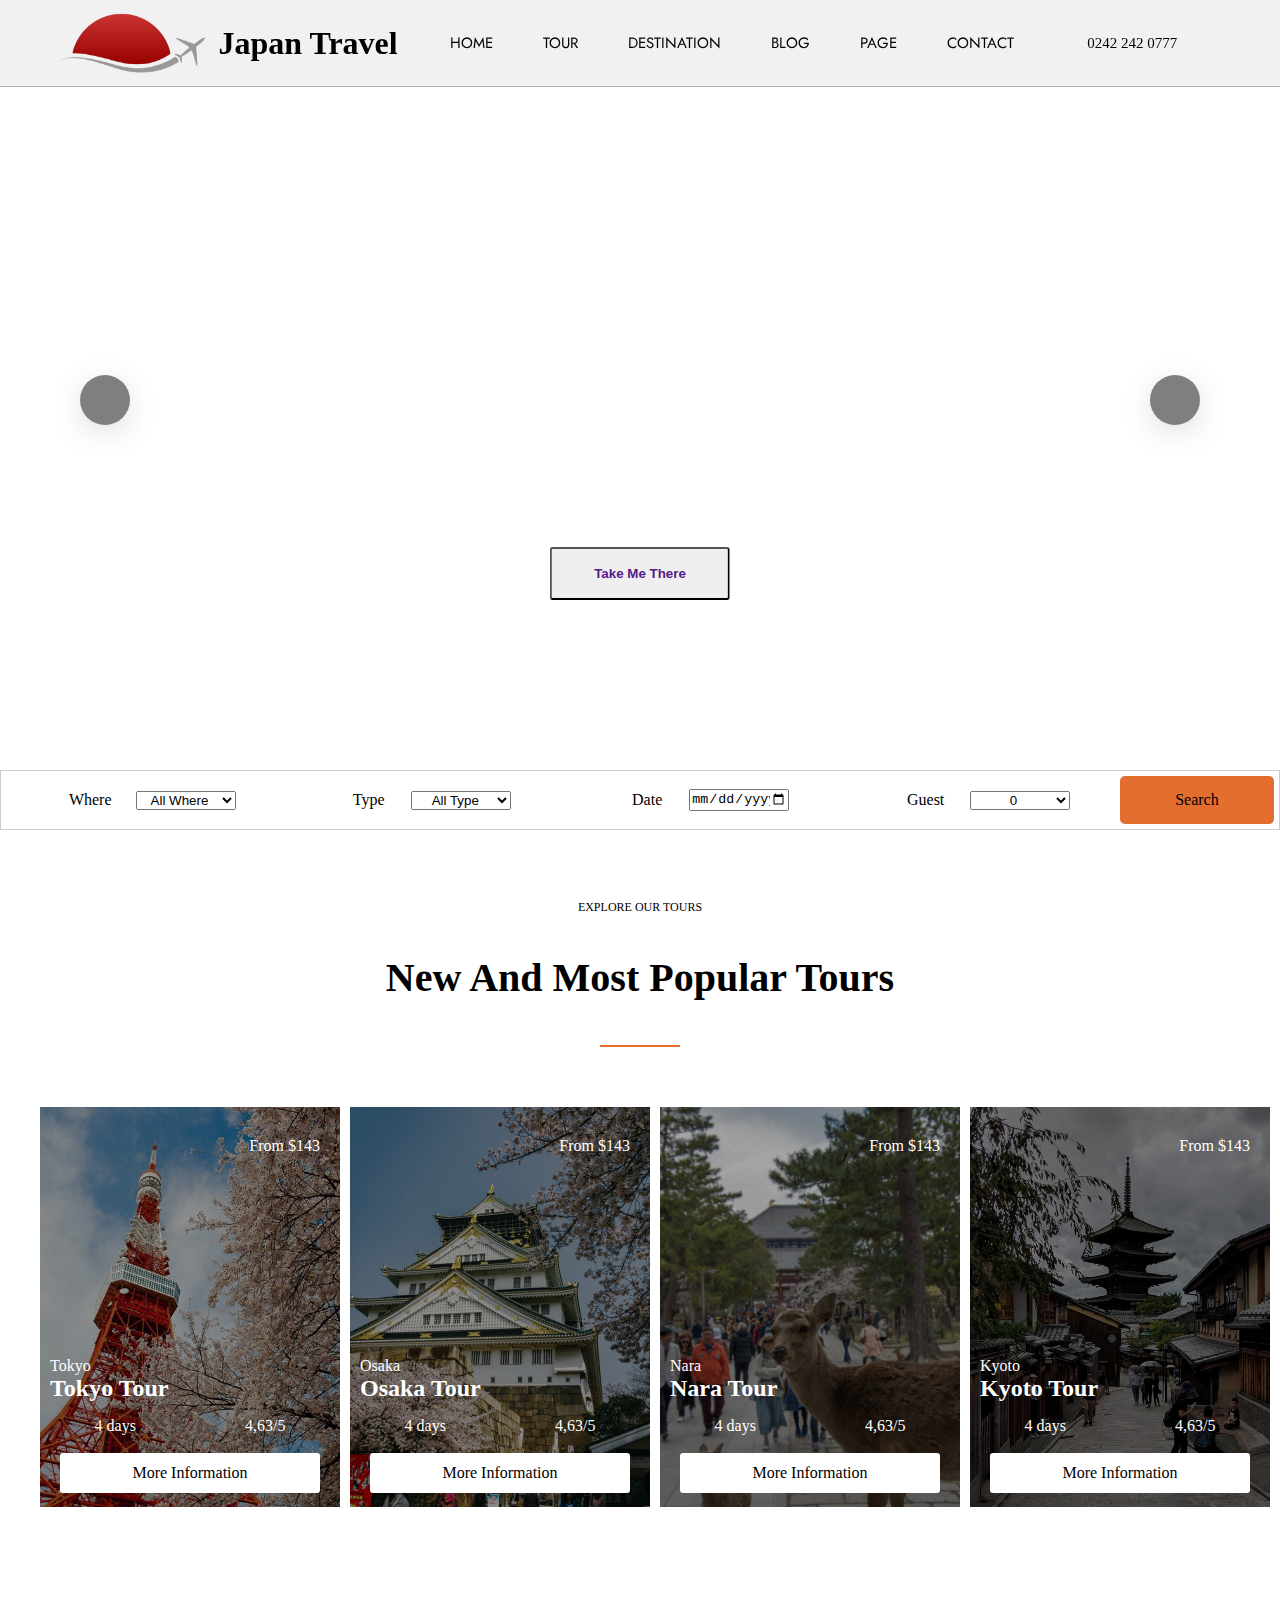
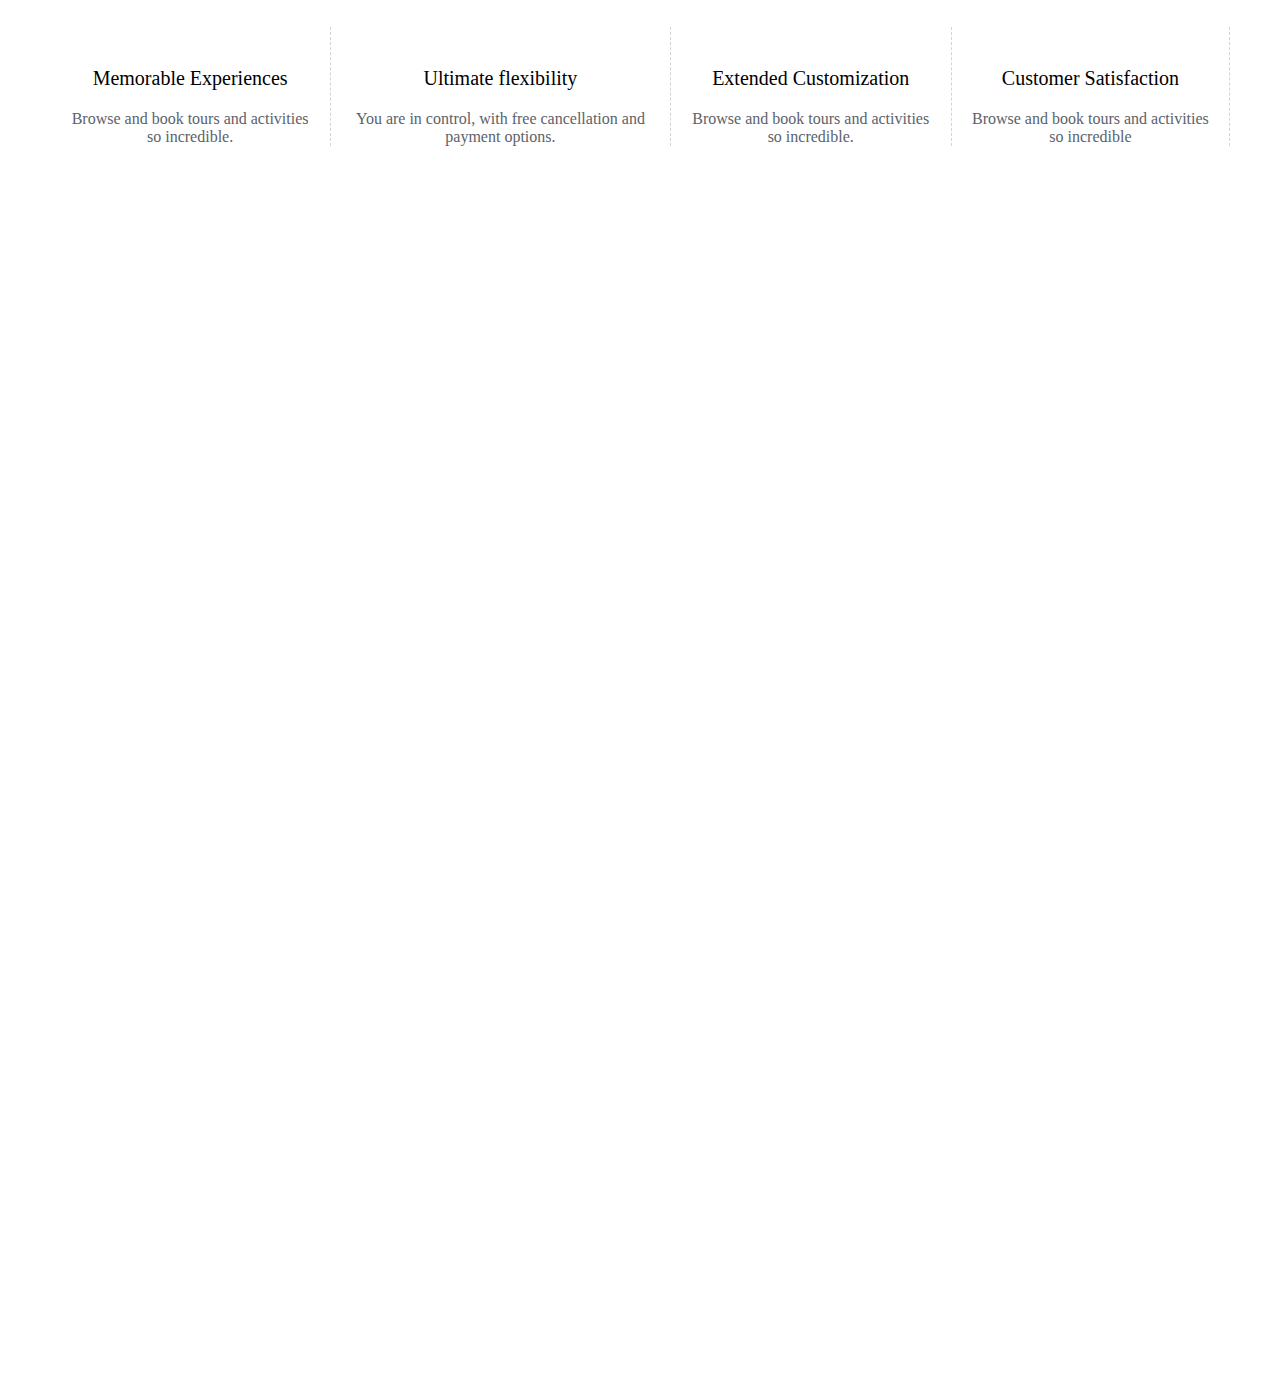
==== commit a9cd1b50: "update explore-section" ====
--- a/home/index.html
+++ b/home/index.html
@@ -21,7 +21,7 @@
   </head>
   <body>
     <!-- header -->
-    <div id="header">
+    <section id="header">
       <div class="brand">
         <img class="logo-brand" src="./img/logo.png" alt="" />
         <h1 class="name-brand">Japan Travel</h1>
@@ -55,10 +55,11 @@
             <div>About us</div>
           </div>
         </li>
+
         <li><a class="btn-nav" href="">Contact</a></li>
       </ul>
+
       <!-- phone,search,user -->
-
       <div id="header-populated">
         <span><i class="fa-solid fa-phone"></i></span>
         <span><p class="phone-number">0242 242 0777</p></span>
@@ -67,15 +68,16 @@
           <span><i class="fa-regular fa-user"></i></span>
         </div>
       </div>
-    </div>
+    </section>
 
     <!-- slider -->
-    <div id="slider">
+    <section id="slider">
       <!-- button next and prev -->
         <i class="slider-prev fa-solid fa-circle-arrow-left"></i>
       <!-- img and text -->
       <div class="slider-wrapper">
         <div class="slider-main">
+
           <div class="slider-item">
             <div class="text">
               <h2>Amazing Tour</h2>
@@ -148,6 +150,7 @@
           </div>
           
         </div>
+
         <div class="slider-item">
           <img class="slide-img" src="./img/slider/kyoto.png" alt="" />
           <div class="text">
@@ -175,12 +178,13 @@
         </div>
       </div>
         <i class="slider-next fa-solid fa-circle-arrow-right"></i>
-    </div>
+    </section>
 <!-- end of slider -->
     
 <!-- form select -->
-<div id="form-selection">
+<section id="form-selection">
   <div class="container">
+
     <div class="form-item">
       <i class="fa-solid fa-plane"></i>
       <div class="field-title">Where</div>
@@ -208,14 +212,7 @@
     <div class="form-item">
       <i class="fa-regular fa-calendar"></i>
       <div class="field-title">Date</div>
-      <form name="date-form">
-        <select id="monthdropdown">
-    </select>
-      <select id="daydropdown">
-    </select>
-      <select id="yeardropdown">
-    </select>
-    </form>
+      <input type="date">
     </div>
 
     <div class="form-item">
@@ -238,16 +235,229 @@
 <!-- end form-select-->
 
 <!-- start section explore destination -->
-<div class="explore">
+<section class="explore">
   <div class="section-title">
-    <div class="sectitle">
+    <div class="sec-title">
       explore our tours
     </div>
-    <h2 class="subtitle">
+    <h2 class="sub-title">
       New and Most Popular Tours
     </h2>
   </div>
-</div>
+  <!-- divide separator -->
+  <div class="wrap-divider">
+    <div class="divider-container">
+      <span class="divider-separator"></span>
+    </div>
+  </div>
+  <!-- explore item inner -->
+  <section class="explore-card-container">
+    <div class="cards-inner">
+
+
+      <div class="card-item-inner">
+        <div class="card-img">
+          <img src="./img/cards/tokyotest.jpg" alt="">
+          <div class="card-text">
+            <div class="card-price">
+              <div class="price-info">
+                <label for="">From</label>
+                <span>$143</span>
+              </div>
+            </div>
+          </div>
+          <div class="card-location">
+            <div class="card-title">
+              <span>Tokyo</span>
+              <h2>Tokyo Tour</h2>
+            </div>
+            <div class="card-rate">
+              <div class="day-rate">
+                <i class="fa-solid fa-clock-rotate-left" style="color: #ffffff;"></i>
+                <span>4 days</span>
+              </div>
+              <div class="number-rate">
+                <i class="fa-solid fa-star" style="color: #fff700;"></i>
+                <i class="fa-solid fa-star" style="color: #fff700;"></i>
+                <i class="fa-solid fa-star" style="color: #fff700;"></i>
+                <i class="fa-solid fa-star" style="color: #fff700;"></i>
+                <i class="fa-solid fa-star" style="color: #fff700;"></i>
+                <span>4,63/5</span>
+              </div>
+            </div>
+            <br>
+            <a class="more-info-btn" href="">
+              <span>More Information</span>
+            </a>
+          </div>
+        </div>
+      </div>
+
+      <div class="card-item-inner">
+        <div class="card-img">
+          <img src="./img/cards/Osaka.jpg" alt="">
+          <div class="card-text">
+            <div class="card-price">
+              <div class="price-info">
+                <label for="">From</label>
+                <span>$143</span>
+              </div>
+            </div>
+          </div>
+          <div class="card-location">
+            <div class="card-title">
+              <span>Osaka</span>
+              <h2>Osaka Tour</h2>
+            </div>
+            <div class="card-rate">
+              <div class="day-rate">
+                <i class="fa-solid fa-clock-rotate-left" style="color: #ffffff;"></i>
+                <span>4 days</span>
+              </div>
+              <div class="number-rate">
+                <i class="fa-solid fa-star" style="color: #fff700;"></i>
+                <i class="fa-solid fa-star" style="color: #fff700;"></i>
+                <i class="fa-solid fa-star" style="color: #fff700;"></i>
+                <i class="fa-solid fa-star" style="color: #fff700;"></i>
+                <i class="fa-solid fa-star" style="color: #fff700;"></i>
+                <span>4,63/5</span>
+              </div>
+            </div>
+            <br>
+            <a class="more-info-btn" href="">
+              <span>More Information</span>
+            </a>
+          </div>
+        </div>
+      </div>
+
+      <div class="card-item-inner">
+        <div class="card-img">
+          <img src="./img/cards/nara.jpg" alt="">
+          <div class="card-text">
+            <div class="card-price">
+              <div class="price-info">
+                <label for="">From</label>
+                <span>$143</span>
+              </div>
+            </div>
+          </div>
+          <div class="card-location">
+            <div class="card-title">
+              <span>Nara</span>
+              <h2>Nara Tour</h2>
+            </div>
+            <div class="card-rate">
+              <div class="day-rate">
+                <i class="fa-solid fa-clock-rotate-left" style="color: #ffffff;"></i>
+                <span>4 days</span>
+              </div>
+              <div class="number-rate">
+                <i class="fa-solid fa-star" style="color: #fff700;"></i>
+                <i class="fa-solid fa-star" style="color: #fff700;"></i>
+                <i class="fa-solid fa-star" style="color: #fff700;"></i>
+                <i class="fa-solid fa-star" style="color: #fff700;"></i>
+                <i class="fa-solid fa-star" style="color: #fff700;"></i>
+                <span>4,63/5</span>
+              </div>
+            </div>
+            <br>
+            <a class="more-info-btn" href="">
+              <span>More Information</span>
+            </a>
+          </div>
+        </div>
+      </div>
+
+      <div class="card-item-inner">
+        <div class="card-img">
+          <img src="./img/cards/kyoto.jpg" alt="">
+          <div class="card-text">
+            <div class="card-price">
+              <div class="price-info">
+                <label for="">From</label>
+                <span>$143</span>
+              </div>
+            </div>
+          </div>
+          <div class="card-location">
+            <div class="card-title">
+              <span>Kyoto</span>
+              <h2>Kyoto Tour</h2>
+            </div>
+            <div class="card-rate">
+              <div class="day-rate">
+                <i class="fa-solid fa-clock-rotate-left" style="color: #ffffff;"></i>
+                <span>4 days</span>
+              </div>
+              <div class="number-rate">
+                <i class="fa-solid fa-star" style="color: #fff700;"></i>
+                <i class="fa-solid fa-star" style="color: #fff700;"></i>
+                <i class="fa-solid fa-star" style="color: #fff700;"></i>
+                <i class="fa-solid fa-star" style="color: #fff700;"></i>
+                <i class="fa-solid fa-star" style="color: #fff700;"></i>
+                <span>4,63/5</span>
+              </div>
+            </div>
+            <br>
+            <a class="more-info-btn" href="">
+              <span>More Information</span>
+            </a>
+          </div>
+        </div>
+      </div>
+
+    </div>
+  </section>
+  
+  <!-- end explore item inner -->
+
+<section class="list-advantage-container">
+  <div class="list-advantage-items">
+    <div class="list-advantage-item">
+      <div class="box-icon">
+        <i class="fa-solid fa-suitcase"></i>
+      </div>
+      <div class="box-content">
+        <span>Memorable Experiences</span>
+        <p>Browse and book tours and activities so incredible.</p>
+      </div>
+    </div>
+
+    <div class="list-advantage-item">
+      <div class="box-icon">
+        <i class="fa-solid fa-campground"></i>
+      </div>
+      <div class="box-content">
+        <span>Ultimate flexibility</span>
+        <p>You are in control, with free cancellation and payment options.</p>
+      </div>
+    </div>
+
+    <div class="list-advantage-item">
+      <div class="box-icon">
+        <i class="fa-solid fa-binoculars"></i>
+      </div>
+      <div class="box-content">
+        <span>Extended Customization</span>
+        <p>Browse and book tours and activities so incredible.</p>
+      </div>
+    </div>
+
+    <div class="list-advantage-item">
+      <div class="box-icon">
+        <i class="fa-solid fa-clock"></i>
+      </div>
+      <div class="box-content">
+        <span>Customer Satisfaction</span>
+        <p>Browse and book tours and activities so incredible</p>
+      </div>
+    </div>
+
+
+
+  </div>
+</section>
 
 
     <script src="./main.js"></script>
--- a/home/styles.css
+++ b/home/styles.css
@@ -140,7 +140,6 @@
   padding: 0 10px;
 }
 
-
 /* //////slider///////////// */
 #slider {
   position: relative;
@@ -155,26 +154,26 @@
 }
 
 .slider-next {
-  right : 80px;
+  right: 80px;
 }
 
 #slider .slider-next,
 #slider .slider-prev {
   position: absolute;
-    top: 50%;
-    transform: translateY(-50%);
-    width: 50px;
-    height: 50px;
-    border-radius: 100rem;
-    display: flex;
-    justify-content: center;
-    align-items: center;
-    color: #fff;
-    background: rgba(0,0,0,0.5);
-    box-shadow: rgba(100, 100, 111, 0.2) 0px 7px 29px 0px;
-    cursor: pointer;
-    font-size: 30px;
-    z-index: 1;
+  top: 50%;
+  transform: translateY(-50%);
+  width: 50px;
+  height: 50px;
+  border-radius: 100rem;
+  display: flex;
+  justify-content: center;
+  align-items: center;
+  color: #fff;
+  background: rgba(0, 0, 0, 0.5);
+  box-shadow: rgba(100, 100, 111, 0.2) 0px 7px 29px 0px;
+  cursor: pointer;
+  font-size: 30px;
+  z-index: 1;
 }
 
 #slider > i:hover {
@@ -203,7 +202,6 @@
 
 .slider-main .slider-item .slide-img {
   width: 100%;
-  
 }
 
 .slider-item .text {
@@ -232,13 +230,12 @@
   border-radius: 3px;
   text-transform: capitalize;
   font-weight: 600;
-  transition: all 0.3s ease
+  transition: all 0.3s ease;
 }
 
 .review .movepage a {
   text-decoration: none;
 }
-
 
 .review button:hover {
   background-color: #e46d30;
@@ -254,7 +251,7 @@
   z-index: 1;
 }
 
-#form-selection .container  {
+#form-selection .container {
   position: absolute;
   top: -30px;
   width: 100%;
@@ -271,7 +268,6 @@
   display: flex;
   justify-content: space-evenly;
   height: 58px;
-  font-size: ;
   color: #000;
   align-items: center;
 }
@@ -281,10 +277,12 @@
   cursor: pointer;
 }
 
-.form-item .select-position {
+.form-item .select-position,
+.form-item input {
   color: #000;
   width: 100px;
-    text-align: center;
+  text-align: center;
+  cursor: pointer;
 }
 
 .container .search-btn {
@@ -301,6 +299,11 @@
 .search-btn button {
   width: 100%;
 }
+
+#form-selection .search-btn:hover {
+  background-color: #ff5500;
+  cursor: pointer;
+}
 /*///// end form select ///////*/
 
 /* start section explore destination */
@@ -309,8 +312,152 @@
   position: relative;
   top: 100px;
   left: 0;
-}
-
-
-
-
+  padding: 0 30px;
+}
+
+.section-title {
+  text-align: center;
+}
+
+.section-title .sec-title {
+  text-transform: uppercase;
+  font-size: 12px;
+  padding-bottom: 40px;
+}
+
+.section-title .sub-title {
+  text-transform: capitalize;
+  font-size: 40px;
+  line-height: 45px;
+}
+/* divide separator */
+.wrap-divider {
+  width: 100%;
+  padding-bottom: 15px;
+}
+
+.divider-container {
+  text-align: center;
+  padding: 45px 0;
+}
+
+.divider-container .divider-separator {
+  display: flex;
+  direction: ltr;
+  width: 80px;
+  margin: 0 auto;
+  border: 1px solid #e46d30;
+}
+
+/* explore card */
+.explore-card-container {
+  padding: 0 10px;
+  margin-bottom: 120px;
+}
+
+.cards-inner {
+  display: flex;
+  justify-content: space-around;
+  gap: 10px;
+}
+
+.card-item-inner {
+  /* position: relative; */
+  color: #fff;
+}
+
+.card-item-inner .card-img {
+  position: relative;
+  width: 300px;
+  height: 400px;
+}
+
+.card-item-inner .card-img img {
+  position: absolute;
+  width: 100%;
+  height: 100%;
+  object-fit: cover;
+}
+
+.card-item-inner .card-text .card-price {
+  position: absolute;
+  top: 30px;
+  right: 20px;
+}
+
+.card-location {
+  position: absolute;
+  top: 250px;
+  left: 0;
+  /* left: 50%;
+  transform: translate(-50%, -50%); */
+  width: 100%;
+  display: inline-block;
+}
+
+.card-location .card-title {
+  margin: 0 10px 15px;
+}
+
+.card-location .more-info-btn {
+  display: flex;
+  justify-content: center;
+  padding: 11px 15px;
+  text-decoration: none;
+  background-color: #fff;
+  color: #000;
+  margin: 0 20px;
+  border-radius: 3px;
+}
+
+.card-location .more-info-btn:hover {
+  background-color: #e46d30;
+  color: #fff;
+  cursor: pointer;
+  transform: scale(1.05);
+}
+
+.card-rate {
+  display: flex;
+  justify-content: space-around;
+}
+
+.card-name {
+  margin-bottom: 18px;
+}
+
+/* list-advantage */
+.list-advantage-container {
+  display: block;
+  padding: 0 20px;
+  margin-bottom: 120px;
+}
+
+.list-advantage-container .list-advantage-items {
+  display: flex;
+  flex: 0 0 25%;
+  text-align: center;
+  position: relative;
+}
+
+.list-advantage-item {
+  border-style: dashed;
+  border-width: 0 1px 0 0;
+  border-color: #cfd3da;
+  padding: 0 15px;
+}
+
+.list-advantage-item .box-icon {
+  margin-bottom: 40px;
+  font-size: 60px;
+}
+
+.list-advantage-item .box-content span {
+  display: block;
+  font-size: 20px;
+  margin-bottom: 20px;
+}
+
+.list-advantage-item .box-content p {
+  color: #5c626a;
+}
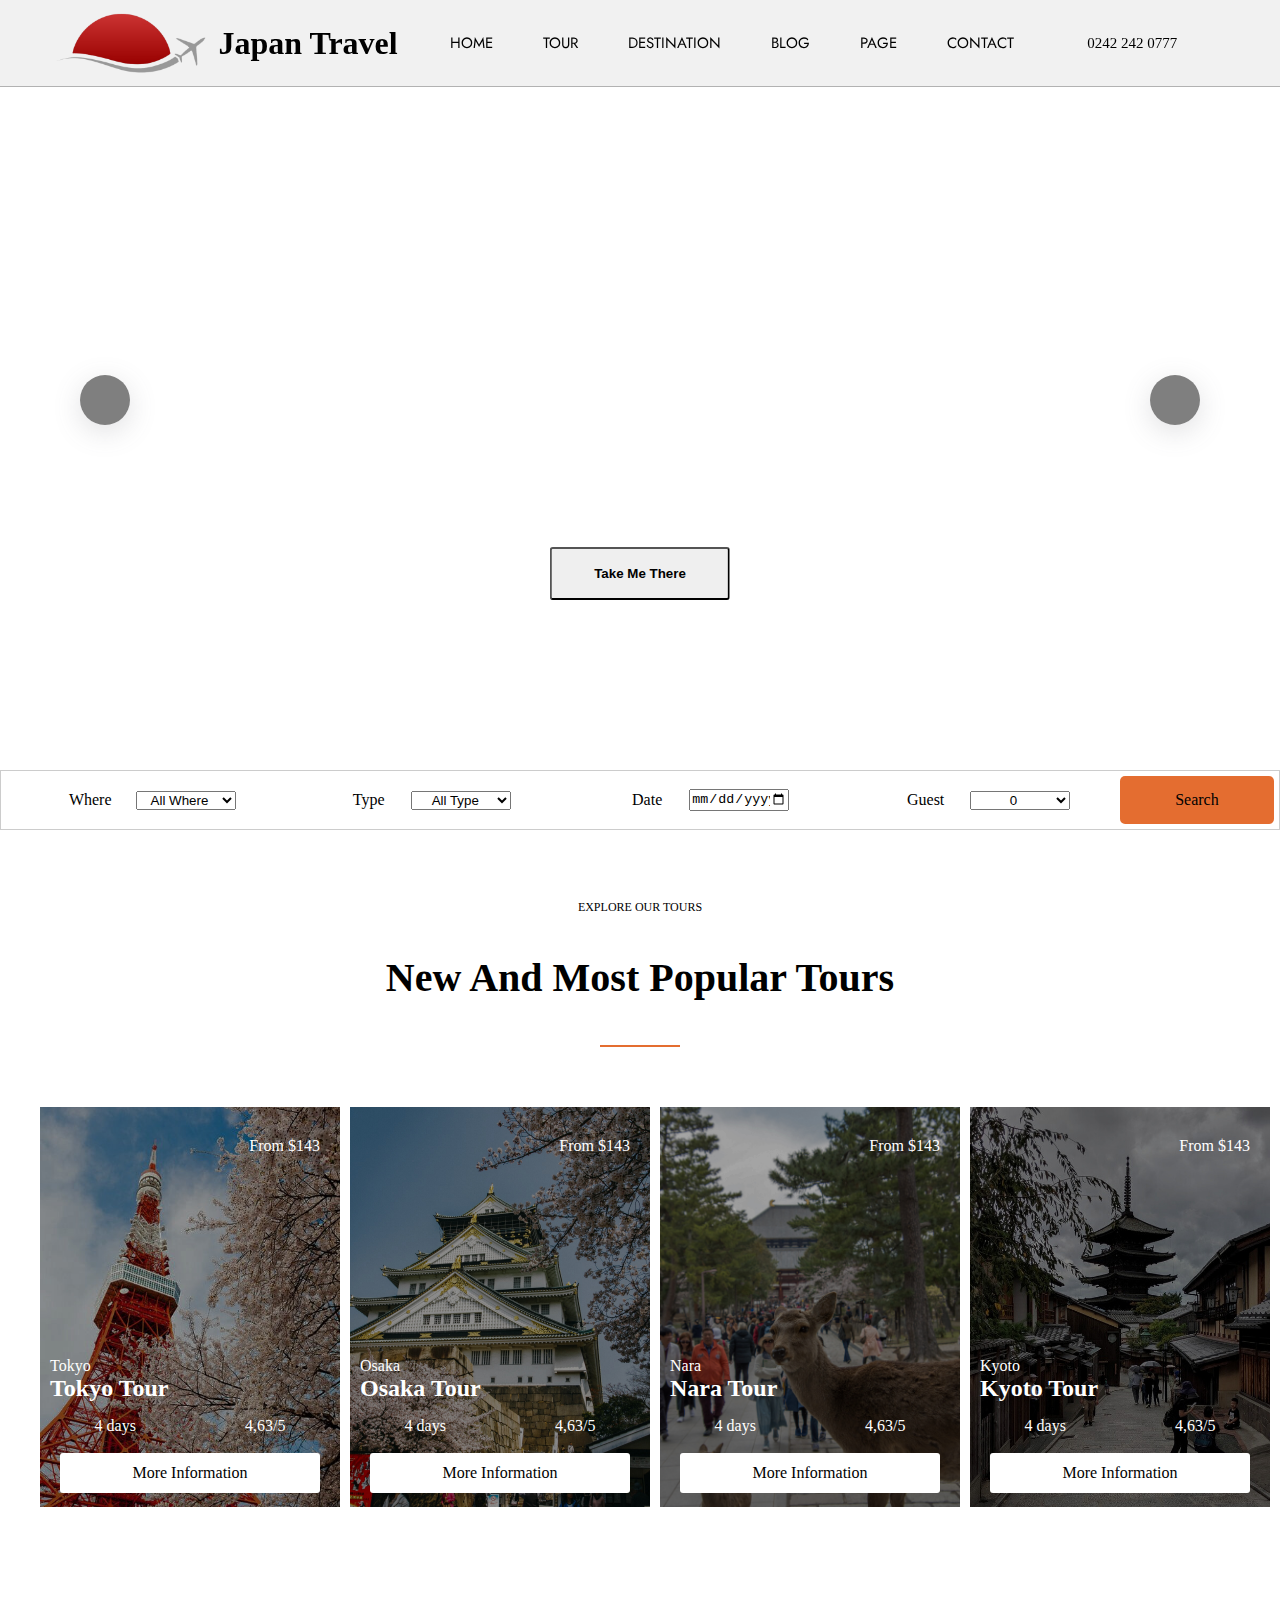
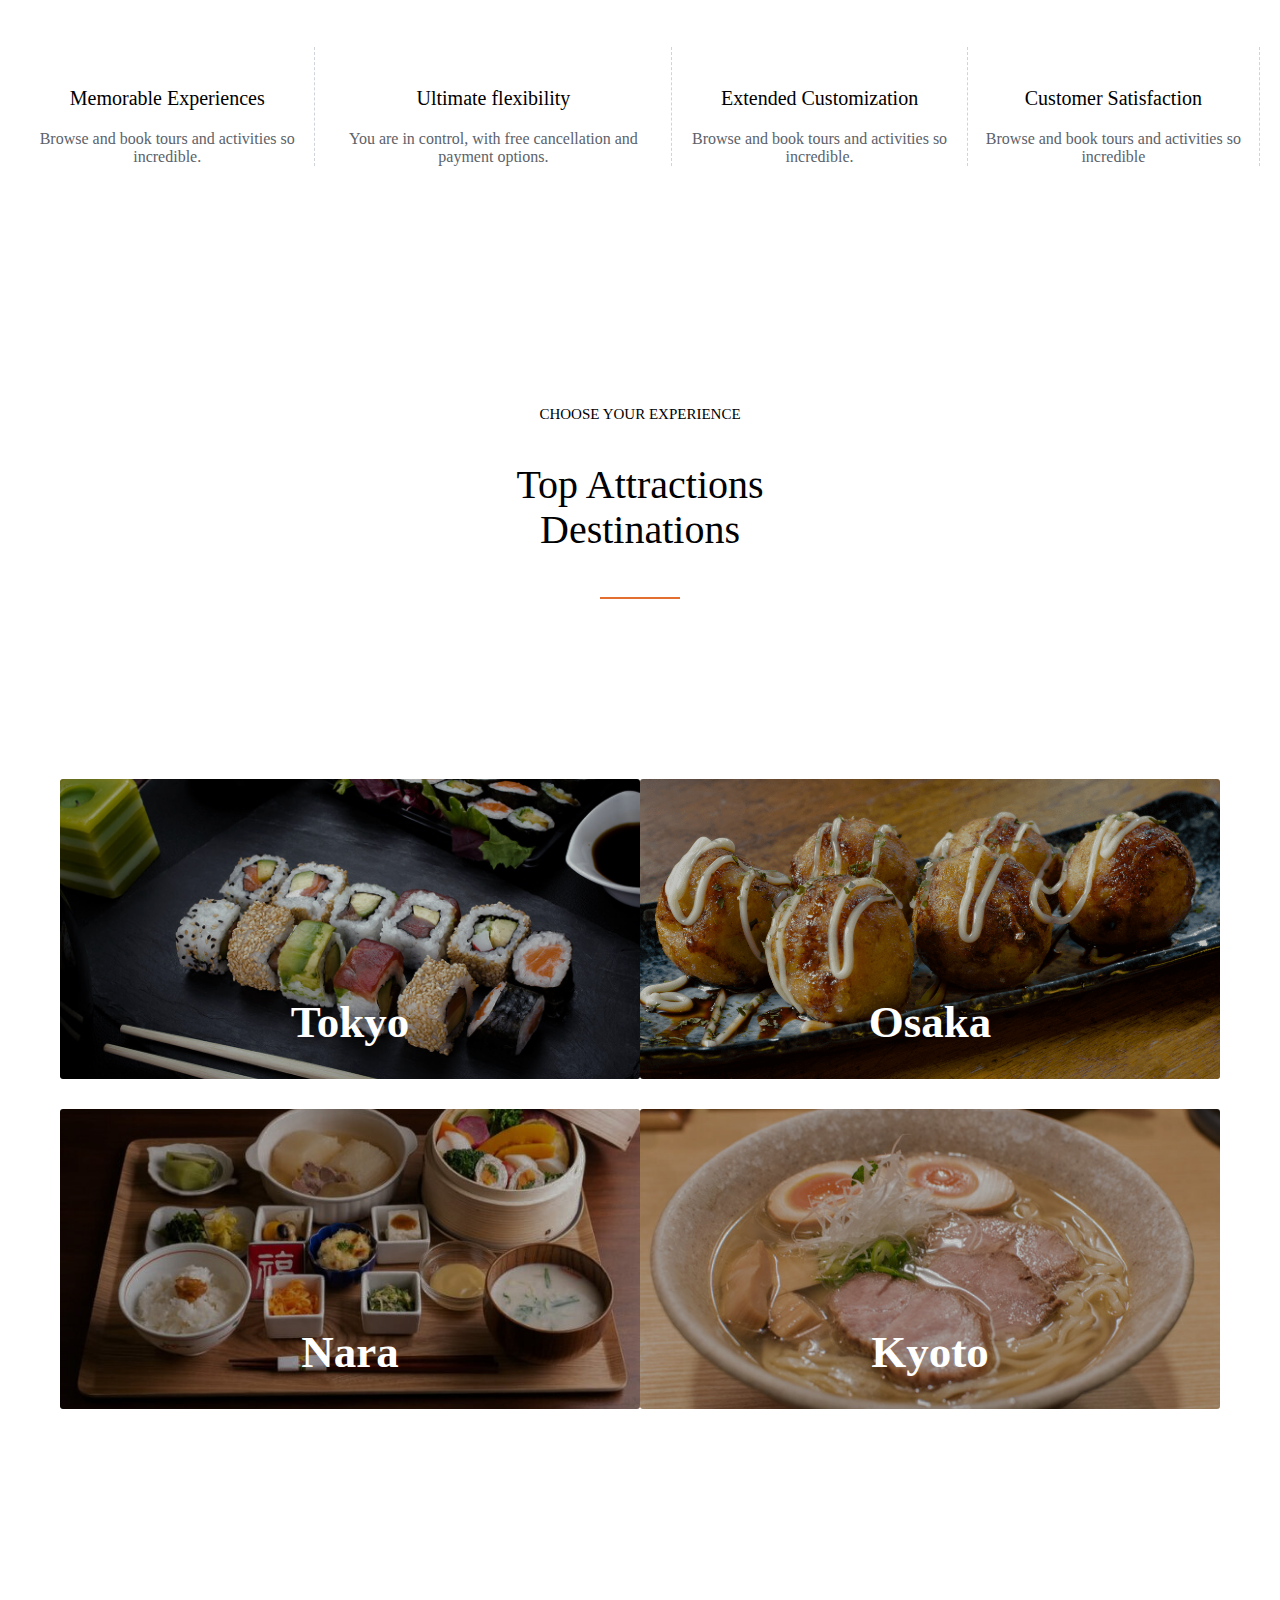
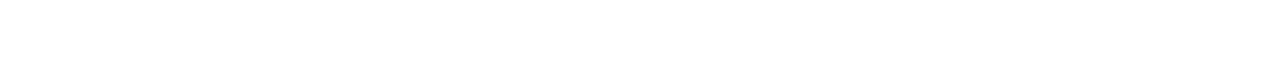
==== commit 5157e643: "update body0 & body2" ====
--- a/home/index.html
+++ b/home/index.html
@@ -20,219 +20,216 @@
     />
   </head>
   <body>
-    <!-- header -->
-    <section id="header">
-      <div class="brand">
-        <img class="logo-brand" src="./img/logo.png" alt="" />
-        <h1 class="name-brand">Japan Travel</h1>
-      </div>
-      <!-- button on header -->
-      <ul id="nav-bar-header">
-        <li><a class="btn-nav">Home</a></li>
-        <li><a class="btn-nav" href="">Tour</a></li>
-
-        <!-- hover on Destination -->
-        <li>
-          <a class="destination-btn" class="btn-nav" href="">Destination</a>
-          <div class="sub-menu-destination">
-            <div class="sub-menu">
-              <span>All Destination</span>
-              <i class="fa-solid fa-arrow-right" style="color: #ff780a"></i>
-            </div>
-            <div class="sub-menu">The Golden Route Japan Tour</div>
-            <div class="sub-menu">The Golden Triangle of Japan</div>
-            <div class="sub-menu">Best of Japan Tour</div>
-            <div class="sub-menu">Signature: Essence of Japan</div>
-            <div class="sub-menu">Luxury Japan Tour</div>
-          </div>
-        </li>
-        <!-- end of Destination -->
-
-        <li><a class="btn-nav" href="">Blog</a></li>
-        <li>
-          <a class="page-btn btn-nav" href="">Page</a>
-          <div class="sub-menu sub-menu-page">
-            <div>About us</div>
-          </div>
-        </li>
-
-        <li><a class="btn-nav" href="">Contact</a></li>
-      </ul>
-
-      <!-- phone,search,user -->
-      <div id="header-populated">
-        <span><i class="fa-solid fa-phone"></i></span>
-        <span><p class="phone-number">0242 242 0777</p></span>
-        <div id="search-user">
-          <span><i class="fa-solid fa-magnifying-glass"></i></span>
-          <span><i class="fa-regular fa-user"></i></span>
-        </div>
-      </div>
-    </section>
-
-    <!-- slider -->
-    <section id="slider">
-      <!-- button next and prev -->
-        <i class="slider-prev fa-solid fa-circle-arrow-left"></i>
-      <!-- img and text -->
-      <div class="slider-wrapper">
-        <div class="slider-main">
+    <!-- header + slider + search box -->
+    <div class="body0">
+      <!-- header -->
+      <section id="header">
+        <div class="brand">
+          <img class="logo-brand" src="./img/logo.png" alt="" />
+          <h1 class="name-brand">Japan Travel</h1>
+        </div>
+        <!-- button on header -->
+        <ul id="nav-bar-header">
+          <li><a class="btn-nav">Home</a></li>
+          <li><a class="btn-nav" href="">Tour</a></li>
+          <!-- hover on Destination -->
+          <li>
+            <a class="destination-btn" class="btn-nav" href="">Destination</a>
+            <div class="sub-menu-destination">
+              <div class="sub-menu">
+                <span>All Destination</span>
+                <i class="fa-solid fa-arrow-right" style="color: #ff780a"></i>
+              </div>
+              <div class="sub-menu">The Golden Route Japan Tour</div>
+              <div class="sub-menu">The Golden Triangle of Japan</div>
+              <div class="sub-menu">Best of Japan Tour</div>
+              <div class="sub-menu">Signature: Essence of Japan</div>
+              <div class="sub-menu">Luxury Japan Tour</div>
+            </div>
+          </li>
+          <!-- end of Destination -->
+          <li><a class="btn-nav" href="">Blog</a></li>
+          <li>
+            <a class="page-btn btn-nav" href="">Page</a>
+            <div class="sub-menu sub-menu-page">
+              <div>About us</div>
+            </div>
+          </li>
+          <li><a class="btn-nav" href="">Contact</a></li>
+        </ul>
+        <!-- phone,search,user -->
+        <div id="header-populated">
+          <span><i class="fa-solid fa-phone"></i></span>
+          <span><p class="phone-number">0242 242 0777</p></span>
+          <div id="search-user">
+            <span><i class="fa-solid fa-magnifying-glass"></i></span>
+            <span><i class="fa-regular fa-user"></i></span>
+          </div>
+        </div>
+      </section>
+      <!-- slider -->
+      <section id="slider">
+        <!-- button next and prev -->
+          <i class="slider-prev fa-solid fa-circle-arrow-left"></i>
+        <!-- img and text -->
+        <div class="slider-wrapper">
+          <div class="slider-main">
+
+            <div class="slider-item">
+              <div class="text">
+                <h2>Amazing Tour</h2>
+                <h1>Tokyo</h1>
+                <div class="review">
+                  <span>1244 reviews |
+                    <i class="fa-regular fa-star"></i>
+                    <i class="fa-regular fa-star"></i>
+                    <i class="fa-regular fa-star"></i>
+                    <i class="fa-regular fa-star"></i>
+                    <i class="fa-regular fa-star"></i>
+                    4,5/5
+                  </span>
+                  <br>
+                  <button class="movepage">
+                    <a href="">Take Me There
+                    <i class="fa-solid fa-arrow-right" style="color: #000"></i>
+                  </a>
+                  </button>
+                </div>
+              </div>
+            <img class="slide-img" src="./img/slider/tokyo.png" alt="" />
+          </div>
 
           <div class="slider-item">
+            <img class="slide-img" src="./img/slider/osaka.png" alt="" />
             <div class="text">
               <h2>Amazing Tour</h2>
-              <h1>Tokyo</h1>
+              <h1>Osaka</h1>
               <div class="review">
-                <span>1244 reviews |
-                  <i class="fa-regular fa-star"></i>
-                  <i class="fa-regular fa-star"></i>
-                  <i class="fa-regular fa-star"></i>
-                  <i class="fa-regular fa-star"></i>
-                  <i class="fa-regular fa-star"></i>
-                  4,5/5
+                <span>1023 reviews |
+                    <i class="fa-regular fa-star"></i>
+                    <i class="fa-regular fa-star"></i>
+                    <i class="fa-regular fa-star"></i>
+                    <i class="fa-regular fa-star"></i>
+                    <i class="fa-regular fa-star"></i>
+                    4,5/5
                 </span>
                 <br>
-                <button class="movepage">
-                  <a href="">Take Me There 
-                  <i class="fa-solid fa-arrow-right" style="color: #000"></i>
-                </a>
-                </button>
-              </div>
-            </div>
-          <img class="slide-img" src="./img/slider/tokyo.png" alt="" />
-        </div>
-
-        <div class="slider-item">
-          <img class="slide-img" src="./img/slider/osaka.png" alt="" />
-          <div class="text">
-            <h2>Amazing Tour</h2>
-            <h1>Osaka</h1>
-            <div class="review">
-              <span>1023 reviews |
-                  <i class="fa-regular fa-star"></i>
-                  <i class="fa-regular fa-star"></i>
-                  <i class="fa-regular fa-star"></i>
-                  <i class="fa-regular fa-star"></i>
-                  <i class="fa-regular fa-star"></i>
-                  4,5/5
-              </span>
-              <br>
-                <button class="movepage">
-                  <a href="">Take Me There 
-                  <i class="fa-solid fa-arrow-right" style="color: #000"></i>
-                </a>
-                </button>
-            </div>
-          </div>
-        </div>
-
-        <div class="slider-item">
-          <img class="slide-img" src="./img/slider/nara.png" alt="" />
-          <div class="text">
-            <h2>Amazing Tour</h2>
-            <h1>Nara</h1>
-            <div class="review">
-              <span>1496 reviews |
-                  <i class="fa-regular fa-star"></i>
-                  <i class="fa-regular fa-star"></i>
-                  <i class="fa-regular fa-star"></i>
-                  <i class="fa-regular fa-star"></i>
-                  <i class="fa-regular fa-star"></i>
-                  4,5/5
-              </span>
-              <br>
-                <button class="movepage">
-                  <a href="">Take Me There 
+                  <button class="movepage">
+                    <a href="">Take Me There
                     <i class="fa-solid fa-arrow-right" style="color: #000"></i>
                   </a>
-                </button>
-            </div>
-          </div>
-          
-        </div>
-
-        <div class="slider-item">
-          <img class="slide-img" src="./img/slider/kyoto.png" alt="" />
-          <div class="text">
-            <h2>Amazing Tour</h2>
-            <h1>Kyoto</h1>
-            <div class="review">
-              <span>1742 reviews |
-                  <i class="fa-regular fa-star"></i>
-                  <i class="fa-regular fa-star"></i>
-                  <i class="fa-regular fa-star"></i>
-                  <i class="fa-regular fa-star"></i>
-                  <i class="fa-regular fa-star"></i>
-                  4,5/5
-              </span>
-              <br>
-                <button class="movepage">
-                  <a href="">Take Me There 
-                    <i class="fa-solid fa-arrow-right" style="color: #000"></i>
-                  </a>
-                </button>
-            </div>
-          </div>
-          
-        </div>
-        </div>
-      </div>
-        <i class="slider-next fa-solid fa-circle-arrow-right"></i>
-    </section>
-<!-- end of slider -->
-    
-<!-- form select -->
-<section id="form-selection">
-  <div class="container">
-
-    <div class="form-item">
-      <i class="fa-solid fa-plane"></i>
-      <div class="field-title">Where</div>
-      <select class="select-position" name="position" id="">
-        <option value="">All Where</option>
-        <option value="">Tokyo</option>
-        <option value="">Osaka</option>
-        <option value="">Nara</option>
-        <option value="">Kyoto</option>
-      </select>
-    </div>
-
-    <div class="form-item">
-      <i class="fa-regular fa-flag"></i>
-      <div class="field-title">Type</div>
-      <select class="select-position" name="position" id="">
-        <option value="">All Type</option>
-        <option value="">Adventure</option>
-        <option value="">Hiking</option>
-        <option value="">City Tours</option>
-        <option value="">Honeymoon</option>
-      </select>
-    </div>
-    
-    <div class="form-item">
-      <i class="fa-regular fa-calendar"></i>
-      <div class="field-title">Date</div>
-      <input type="date">
-    </div>
-
-    <div class="form-item">
-      <i class="fa-solid fa-people-group"></i>
-      <div class="field-title">Guest</div>
-      <select class="select-position" name="position" id="">
-        <option value="">0</option>
-        <option value="">1-4</option>
-        <option value="">4-6</option>
-        <option value="">6-10</option>
-        <option value="">More</option>
-      </select>
-    </div>
-    <div class="search-btn">
-      <button">Search</button>
-    </div>
-  </div>
-</div>
-
-<!-- end form-select-->
+                  </button>
+              </div>
+            </div>
+          </div>
+
+          <div class="slider-item">
+            <img class="slide-img" src="./img/slider/nara.png" alt="" />
+            <div class="text">
+              <h2>Amazing Tour</h2>
+              <h1>Nara</h1>
+              <div class="review">
+                <span>1496 reviews |
+                    <i class="fa-regular fa-star"></i>
+                    <i class="fa-regular fa-star"></i>
+                    <i class="fa-regular fa-star"></i>
+                    <i class="fa-regular fa-star"></i>
+                    <i class="fa-regular fa-star"></i>
+                    4,5/5
+                </span>
+                <br>
+                  <button class="movepage">
+                    <a href="">Take Me There
+                      <i class="fa-solid fa-arrow-right" style="color: #000"></i>
+                    </a>
+                  </button>
+              </div>
+            </div>
+      
+          </div>
+
+          <div class="slider-item">
+            <img class="slide-img" src="./img/slider/kyoto.png" alt="" />
+            <div class="text">
+              <h2>Amazing Tour</h2>
+              <h1>Kyoto</h1>
+              <div class="review">
+                <span>1742 reviews |
+                    <i class="fa-regular fa-star"></i>
+                    <i class="fa-regular fa-star"></i>
+                    <i class="fa-regular fa-star"></i>
+                    <i class="fa-regular fa-star"></i>
+                    <i class="fa-regular fa-star"></i>
+                    4,5/5
+                </span>
+                <br>
+                  <button class="movepage">
+                    <a href="">Take Me There
+                      <i class="fa-solid fa-arrow-right" style="color: #000"></i>
+                    </a>
+                  </button>
+              </div>
+            </div>
+      
+          </div>
+          </div>
+        </div>
+          <i class="slider-next fa-solid fa-circle-arrow-right"></i>
+      </section>
+      <!-- end of slider -->
+      
+      <!-- form select -->
+      <section id="form-selection">
+        <div class="container">
+      <div class="form-item">
+        <i class="fa-solid fa-plane"></i>
+        <div class="field-title">Where</div>
+        <select class="select-position" name="position" id="">
+          <option value="">All Where</option>
+          <option value="">Tokyo</option>
+          <option value="">Osaka</option>
+          <option value="">Nara</option>
+          <option value="">Kyoto</option>
+        </select>
+      </div>
+      <div class="form-item">
+        <i class="fa-regular fa-flag"></i>
+        <div class="field-title">Type</div>
+        <select class="select-position" name="position" id="">
+          <option value="">All Type</option>
+          <option value="">Adventure</option>
+          <option value="">Hiking</option>
+          <option value="">City Tours</option>
+          <option value="">Honeymoon</option>
+        </select>
+      </div>
+      
+      <div class="form-item">
+        <i class="fa-regular fa-calendar"></i>
+        <div class="field-title">Date</div>
+        <input type="date">
+      </div>
+      <div class="form-item">
+        <i class="fa-solid fa-people-group"></i>
+        <div class="field-title">Guest</div>
+        <select class="select-position" name="position" id="">
+          <option value="">0</option>
+          <option value="">1-4</option>
+          <option value="">4-6</option>
+          <option value="">6-10</option>
+          <option value="">More</option>
+        </select>
+      </div>
+      <div class="search-btn">
+        <button">Search</button>
+      </div>
+        </div>
+      </section>
+      
+      <!-- end form-select-->
+    </div>
+<!-- end body0 -->
+
 
 <!-- start section explore destination -->
 <section class="explore">
@@ -411,7 +408,9 @@
   </section>
   
   <!-- end explore item inner -->
-
+</section>
+
+<!-- list-advantage-container -->
 <section class="list-advantage-container">
   <div class="list-advantage-items">
     <div class="list-advantage-item">
@@ -453,12 +452,100 @@
         <p>Browse and book tours and activities so incredible</p>
       </div>
     </div>
-
-
-
   </div>
 </section>
-
+<!-- end list-advantage-container -->
+
+<!-- top-destination -->
+<section class="top-destination">
+  <div class="container">
+
+    <!-- section title -->
+    <div class="section-title">
+      <div class="sectitle">
+        Choose your experience
+      </div>
+      <h2 class="subtitle">
+        Top Attractions Destinations
+      </h2>
+      <!-- divide separator -->
+  <div class="wrap-divider">
+    <div class="divider-container">
+      <span class="divider-separator"></span>
+    </div>
+  </div>
+    </div>
+<!-- end section title -->
+
+
+<!-- body2 -->
+<!-- thumbnail location -->
+<div class="body2">
+  <div class="container">
+    <div class="firstrow">
+      <a class="thumbnail img-1">
+        
+        <div class="items-show">
+          <h2 class="img-1-show">Tokyo</h2>
+        </div>
+
+        <div class="items-hidden">
+          <h2 class="img-1-hidden">Tokyo Tours</h2>
+          <span class="divider-thumbnail"></span>
+          <h3>More</h3>
+        </div>
+      </a>
+
+  
+      <a class="thumbnail img-2">
+        <div class="items-show">
+          <h2 class="img-2-show">Osaka</h2>
+        </div>
+
+        <div class="items-hidden">
+          <h2 class="img-2-hidden">Osaka Tours</h2>
+          <span class="divider-thumbnail"></span>
+          <h3>More</h3>
+        </div>
+      </a>
+
+
+    </div>
+  
+    <div class="secondrow">
+      <a class="thumbnail img-3">
+        <div class="items-show">
+          <h2 class="img-3-show">Nara</h2>
+        </div>
+
+        <div class="items-hidden">
+          <h2 class="img-3-hidden">Nara Tours</h2>
+          <span class="divider-thumbnail"></span>
+          <h3>More</h3>
+        </div>
+      </a>
+
+      <a class="thumbnail img-4">
+        <div class="items-show">
+          <h2 class="img-4-show">Kyoto</h2>
+        </div>
+
+        <div class="items-hidden">
+          <h2 class="img-4-hidden">Kyoto Tours</h2>
+          <span class="divider-thumbnail"></span>
+          <h3>More</h3>
+        </div>
+      </a>
+    </div>
+  </div>
+</div>
+
+
+
+  </div>
+</section>
+<!-- end top-destination -->
+<!-- end body2 -->
 
     <script src="./main.js"></script>
   </body>
--- a/home/styles.css
+++ b/home/styles.css
@@ -4,15 +4,15 @@
   box-sizing: border-box;
 }
 
-body {
+.body0, .body2{
   /* height: 100vh; */
-  min-height: 3000px;
+  /* min-height: 3000px; */
   font-size: 16px;
   font-weight: 400;
 }
 
 /* fixed header from img */
-#header {
+.body0 #header {
   position: fixed;
   top: 0;
   left: 0;
@@ -27,31 +27,31 @@
   z-index: 2;
 }
 
-#header .brand {
-  display: flex;
-}
-
-#header .logo-brand {
+.body0 #header .brand {
+  display: flex;
+}
+
+.body0 #header .logo-brand {
   padding: 10px;
   height: 86px;
 }
 
-#header .name-brand {
+.body0 #header .name-brand {
   color: #000;
   line-height: 86px;
 }
 
-#nav-bar-header {
+.body0 #nav-bar-header {
   display: flex;
   font-family: Arial, Helvetica, sans-serif;
 }
 
-#nav-bar-header li {
+.body0 #nav-bar-header li {
   list-style-type: none;
   font-family: "Jost", sans-serif;
 }
 
-#nav-bar-header li a {
+.body0 #nav-bar-header li a {
   color: #000;
   text-decoration: none;
   line-height: 86px;
@@ -59,16 +59,16 @@
   font-size: 15px;
 }
 
-#nav-bar-header li a {
+.body0 #nav-bar-header li a {
   text-transform: uppercase;
 }
 
-#nav-bar-header .destination-btn {
-  position: relative;
-  display: flex;
-}
-
-#nav-bar-header li .sub-menu-destination {
+.body0 #nav-bar-header .destination-btn {
+  position: relative;
+  display: flex;
+}
+
+.body0 #nav-bar-header li .sub-menu-destination {
   position: absolute;
   background-color: #fff;
   padding: 16px 30px;
@@ -79,35 +79,35 @@
 }
 
 /* ///hover color:orange/// */
-#nav-bar-header li:hover a,
-#search-user span:hover i,
-.sub-menu-destination div:hover,
-.sub-menu-page div:hover {
+.body0 #nav-bar-header li:hover a,
+.body0 #search-user span:hover i,
+.body0 .sub-menu-destination div:hover,
+.body0 .sub-menu-page div:hover {
   color: #e46d30;
 }
 
-#nav-bar-header li:hover a {
+.body0 #nav-bar-header li:hover a {
   background-color: #ccc;
   display: block;
 }
 
 /* hover hien sub-menu-destination */
-#nav-bar-header li:hover .sub-menu-destination {
+.body0 #nav-bar-header li:hover .sub-menu-destination {
   display: block;
   border: 0.5px solid #000;
 }
 
-li .sub-menu-destination .sub-menu,
-#nav-bar-header li .sub-menu {
+.body0 li .sub-menu-destination .sub-menu,
+.body0 #nav-bar-header li .sub-menu {
   padding: 18px;
 }
 
 /* ///page-btn/// */
-#nav-bar-header .page-btn {
-  position: relative;
-}
-
-#nav-bar-header li .sub-menu-page {
+.body0 #nav-bar-header .page-btn {
+  position: relative;
+}
+
+.body0 #nav-bar-header li .sub-menu-page {
   position: absolute;
   background-color: #fff;
   padding: 16px 30px;
@@ -116,32 +116,32 @@
 }
 
 /* ////hover hien sub-menu-page/// */
-#nav-bar-header li:hover .sub-menu-page {
+.body0 #nav-bar-header li:hover .sub-menu-page {
   display: block;
 }
 
 /* ////phone,search,user// */
-#header-populated {
+.body0 #header-populated {
   font-size: 25px;
   line-height: 86px;
   display: flex;
   color: #000;
 }
-#header-populated i {
+.body0 #header-populated i {
   line-height: 86px;
   padding: 0 10px;
 }
 
-#header-populated .phone-number {
+.body0 #header-populated .phone-number {
   font-size: 15px;
 }
 
-#header-populated #search-user {
+.body0 #header-populated #search-user {
   padding: 0 10px;
 }
 
 /* //////slider///////////// */
-#slider {
+.body0 #slider {
   position: relative;
   top: 0;
   left: 0;
@@ -149,16 +149,16 @@
   margin: 0px auto;
 }
 
-.slider-prev {
+.body0 .slider-prev {
   left: 80px;
 }
 
-.slider-next {
+.body0 .slider-next {
   right: 80px;
 }
 
-#slider .slider-next,
-#slider .slider-prev {
+.body0 #slider .slider-next,
+.body0 #slider .slider-prev {
   position: absolute;
   top: 50%;
   transform: translateY(-50%);
@@ -176,35 +176,35 @@
   z-index: 1;
 }
 
-#slider > i:hover {
+.body0 #slider > i:hover {
   color: #e46d30;
   background-color: white;
 }
 
-#slider .slider-wrapper {
+.body0 #slider .slider-wrapper {
   width: 100%;
   height: 100%;
   overflow: hidden;
 }
 
-#slider .slider-main {
+.body0 #slider .slider-main {
   position: relative;
   display: flex;
   transition: transform 0.5s linear;
 }
 
-.slider-main .slider-item {
+.body0 .slider-main .slider-item {
   position: relative;
   width: 100%;
   height: 800px;
   flex: 1 0 100%;
 }
 
-.slider-main .slider-item .slide-img {
-  width: 100%;
-}
-
-.slider-item .text {
+.body0 .slider-main .slider-item .slide-img {
+  width: 100%;
+}
+
+.body0 .slider-item .text {
   position: absolute;
   color: #fff;
   font-size: 40px;
@@ -214,16 +214,16 @@
   transform: translateX(-50%);
 }
 
-.slider-item .text h1 {
+.body0 .slider-item .text h1 {
   margin-bottom: 10px;
 }
 
-.text .review {
+.body0 .text .review {
   font-size: 20px;
   font-weight: 700;
 }
 
-.review .movepage {
+.body0 .review .movepage {
   display: inline-block;
   padding: 17px 42px;
   margin-top: 30px;
@@ -233,25 +233,27 @@
   transition: all 0.3s ease;
 }
 
-.review .movepage a {
+.body0 .review .movepage a {
   text-decoration: none;
-}
-
-.review button:hover {
+  color: #000;
+}
+
+.body0 .review .movepage:hover {
   background-color: #e46d30;
+  color: #fff;
   cursor: pointer;
 }
 /* ////end slider//// */
 
 /* ////start form-searching-tour /////*/
-#form-selection {
+.body0 #form-selection {
   position: relative;
   max-width: 1300px;
   margin: 0 auto;
   z-index: 1;
 }
 
-#form-selection .container {
+.body0 #form-selection .container {
   position: absolute;
   top: -30px;
   width: 100%;
@@ -262,7 +264,7 @@
   margin-bottom: 90px;
 }
 
-.container .form-item {
+.body0 .container .form-item {
   width: 100%;
   padding: 0 20px;
   display: flex;
@@ -272,20 +274,20 @@
   align-items: center;
 }
 
-.container .form-item i {
+.body0 .container .form-item i {
   font-size: 20px;
   cursor: pointer;
 }
 
-.form-item .select-position,
-.form-item input {
+.body0 .form-item .select-position,
+.body0 .form-item input {
   color: #000;
   width: 100px;
   text-align: center;
   cursor: pointer;
 }
 
-.container .search-btn {
+.body0 .container .search-btn {
   width: 800px;
   display: flex;
   align-items: center;
@@ -296,15 +298,16 @@
   cursor: pointer;
 }
 
-.search-btn button {
-  width: 100%;
-}
-
-#form-selection .search-btn:hover {
+.body0 .search-btn button {
+  width: 100%;
+}
+
+.body0 #form-selection .search-btn:hover {
   background-color: #ff5500;
   cursor: pointer;
 }
 /*///// end form select ///////*/
+/* end body0 */
 
 /* start section explore destination */
 /* absolute with body, slider width 800px  */
@@ -312,24 +315,25 @@
   position: relative;
   top: 100px;
   left: 0;
-  padding: 0 30px;
-}
-
-.section-title {
+  padding: 0 30px 120px;
+}
+
+.explore .section-title {
   text-align: center;
 }
 
-.section-title .sec-title {
+.explore .section-title .sec-title {
   text-transform: uppercase;
   font-size: 12px;
   padding-bottom: 40px;
 }
 
-.section-title .sub-title {
+.explore .section-title .sub-title {
   text-transform: capitalize;
   font-size: 40px;
   line-height: 45px;
 }
+
 /* divide separator */
 .wrap-divider {
   width: 100%;
@@ -461,3 +465,218 @@
 .list-advantage-item .box-content p {
   color: #5c626a;
 }
+/* end list-advantage */
+
+
+/* top-destination */
+.top-destination {
+  padding: 120px 30px;
+}
+
+.top-destination .container {
+  text-align: center;
+}
+
+.top-destination .sectitle {
+  margin-bottom: 40px;
+  text-transform: uppercase;
+  line-height: 16px;
+  font-size: 15px;
+  width: 100%;
+}
+
+.top-destination .subtitle {
+  font-weight: 400;
+  margin: 0 auto;
+  line-height: 45px;
+  font-size: 40px;
+  max-width: 415px;
+}
+
+/* divide separator */
+.wrap-divider {
+  width: 100%;
+  padding-bottom: 15px;
+}
+
+.divider-container {
+  text-align: center;
+  padding: 45px 0;
+}
+
+.divider-container .divider-separator {
+  display: flex;
+  direction: ltr;
+  width: 80px;
+  margin: 0 auto;
+  border: 1px solid #e46d30;
+}
+/* end divide separator */
+
+/* thumbnail location */
+.body2 .container {
+  padding: 120px 30px;
+}
+
+.body2 .container .firstrow,
+.body2 .container .secondrow {
+  display: flex;
+  justify-content: space-around;
+}
+
+.body2 .container .thumbnail {
+  width: 620px;
+  height: 300px;
+  background-size: cover;
+  background-repeat: no-repeat;
+  background-position: 50% 50%;
+  margin-bottom: 30px;
+  border-radius: 3px;
+}
+
+.divider-thumbnail {
+  display: flex;
+    direction: ltr;
+    width: 80px;
+    margin: 0 auto;
+    border: 1px solid #e46d30;
+}
+
+.items-hidden h2 {
+  margin-bottom: 20px;
+}
+
+.items-hidden h3 {
+  margin-top: 20px;
+}
+
+
+
+/* ----------- img-1 ------------- */
+.body2 .img-1 {
+  position: relative;
+  line-height: 1.2;
+}
+.body2 .img-2 {
+  position: relative;
+  line-height: 1.2;
+}
+.body2 .img-3 {
+  position: relative;
+  line-height: 1.2;
+}
+.body2 .img-4 {
+  position: relative;
+  line-height: 1.2;
+}
+
+.body2 .img-1 .items-show,
+.body2 .img-2 .items-show,
+.body2 .img-3 .items-show,
+.body2 .img-4 .items-show {
+  position: absolute;
+  bottom: 30px;
+  left: 0;
+  right: 0;
+  color: #fff;
+  font-weight: 400;
+    font-size: 30px;
+}
+
+.body2 .img-1 .items-hidden,
+.body2 .img-2 .items-hidden,
+.body2 .img-3 .items-hidden,
+.body2 .img-4 .items-hidden {
+  display: none;
+  color: #fff;
+  position: absolute;
+  left: 0;
+  right: 0;
+  top: 35%;
+  font-weight: 400;
+  font-size: 30px;
+}
+
+.body2 .firstrow .img-1:hover {
+  background-image: linear-gradient(0,rgba(24, 24, 24, 0.5), 
+  rgba(7, 7, 7, 0.5)), url("./img/thumbnail/tokyo-dark.jpg");
+  cursor: pointer;
+}
+
+.body2 .firstrow .img-1:hover .items-show {
+  display: none;
+}
+
+.body2 .firstrow .img-1:hover .items-hidden {
+  display: block;
+}
+/* ------ end img-1 --------- */
+
+
+/* ----------- img-2 ---------- */
+.body2 .firstrow .img-2:hover {
+  background-image: linear-gradient(0,rgba(24, 24, 24, 0.5), 
+  rgba(7, 7, 7, 0.5)), url("./img/thumbnail/osaka-dark.png");
+  cursor: pointer;
+}
+
+.body2 .firstrow .img-2:hover .items-show {
+  display: none;
+}
+
+.body2 .firstrow .img-2:hover .items-hidden {
+  display: block;
+}
+/* end img-2 */
+
+
+/* ----------- 3 ---------- */
+.body2 .secondrow .img-3:hover {
+  background-image: linear-gradient(0,rgba(24, 24, 24, 0.5), 
+  rgba(7, 7, 7, 0.5)), url("./img/thumbnail/nara-dark.jpg");
+  cursor: pointer;
+}
+
+.body2 .secondrow .img-3:hover .items-show {
+  display: none;
+}
+
+.body2 .secondrow .img-3:hover .items-hidden {
+  display: block;
+}
+/* end img-3 */
+
+/* ----------- img-4 ---------- */
+.body2 .secondrow .img-4:hover {
+  background-image: linear-gradient(0,rgba(24, 24, 24, 0.5), 
+  rgba(7, 7, 7, 0.5)), url("./img/thumbnail/kyoto-dark.jpg");
+  cursor: pointer;
+}
+
+.body2 .secondrow .img-4:hover .items-show {
+  display: none;
+}
+
+.body2 .secondrow .img-4:hover .items-hidden {
+  display: block;
+}
+/* end img-4 */
+
+
+.body2 .firstrow .img-1 {
+  background-image: url("./img/thumbnail/tokyo-dark.jpg");
+}
+
+.body2 .firstrow .img-2 {
+  background-image: url("./img/thumbnail/osaka-dark.png");
+}
+
+.body2 .secondrow .img-3 {
+  background-image: url("./img/thumbnail/nara-dark.jpg");
+}
+.body2 .secondrow .img-4 {
+  background-image: url("./img/thumbnail/kyoto-dark.jpg");
+}
+
+
+
